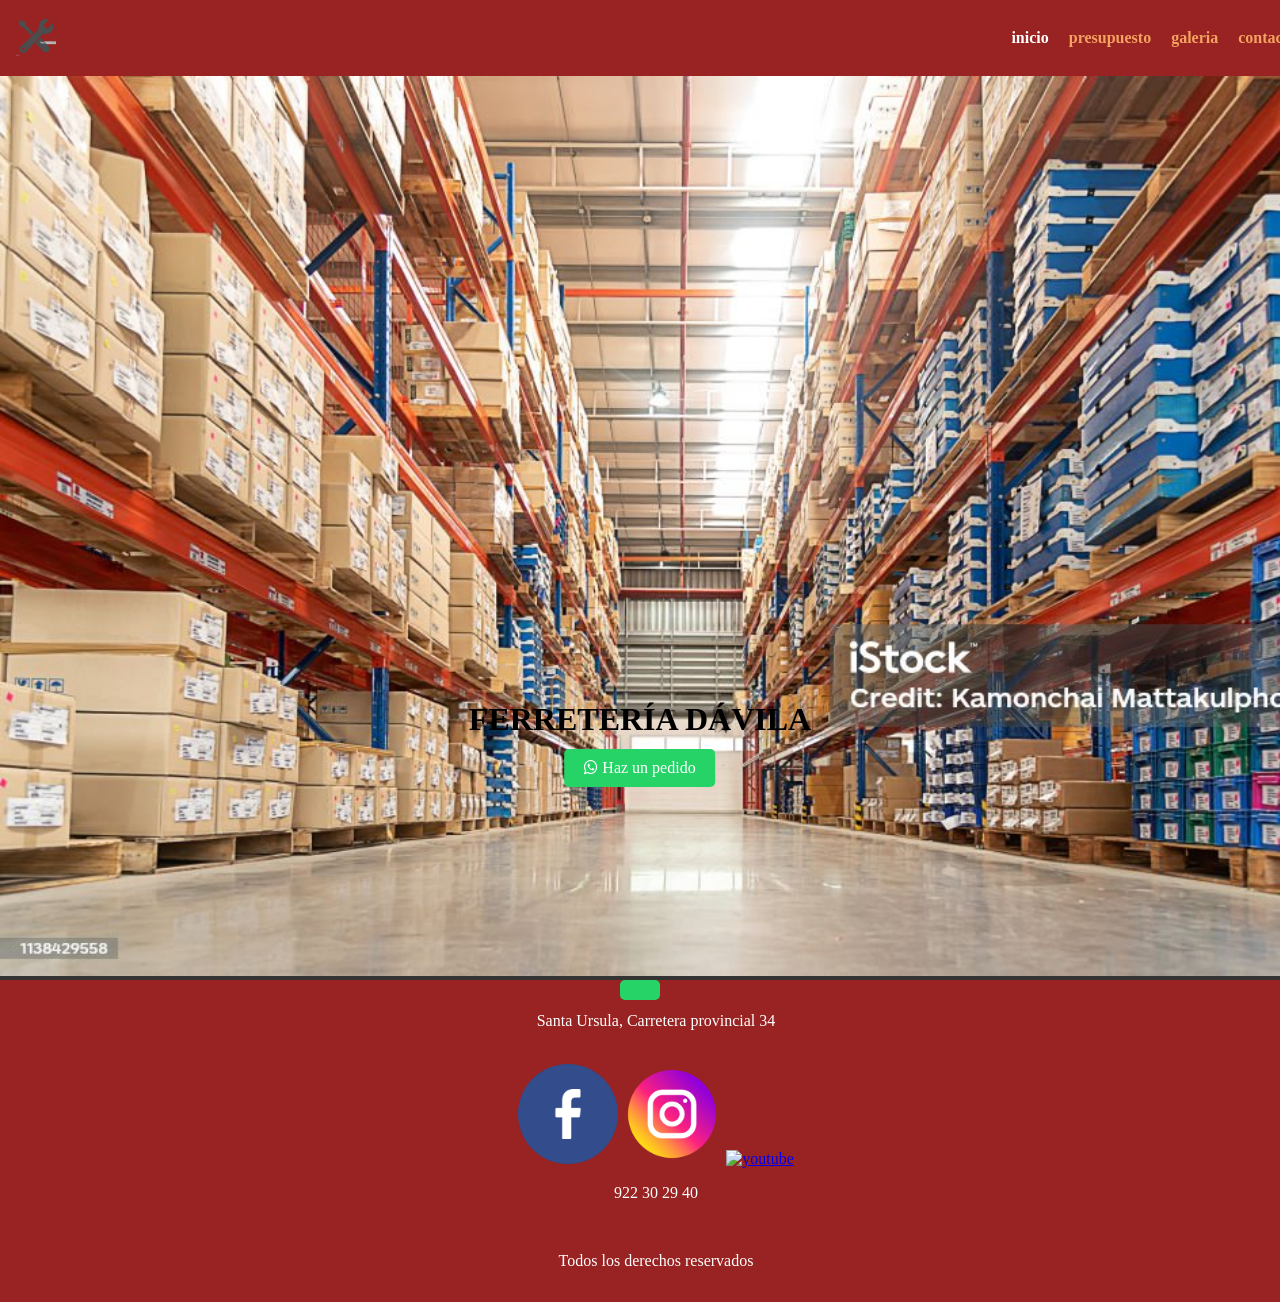
==== index.html @ a127e79d "Add files via upload" ====
<!DOCTYPE html>
<html lang="es">
<head>
    <meta charset="UTF-8">
    <meta name="viewport" content="width=device-width, initial-scale=1.0">
    <link rel="stylesheet" href="./css/styles.css">
    <title>ferretería davila</title>
    <link rel="stylesheet" href="https://maxcdn.bootstrapcdn.com/font-awesome/4.5.0/css/font-awesome.min.css">
</head>
<body>
        <nav>
            <div class="logo">
        <img src="../assets/fotos/sin fondo.png" width="40" height="40" alt="logo">
        </div>
            <ul>
                <li><a href="./index.html" id="active">inicio</a></li>
                <li><a href="./views/presupuesto.html" id="active2">presupuesto</a> </li>
                <li><a href="./views/imagenes.html" id="active2">galeria</a></li>
                <li><a href="./views/contacto.html" id="active2">contacto</a></li>
            </ul>
        </nav>

        <main>
            <div style="position: relative; text-align: center; color: black;">
            <img src="./assets/fotos/fondo.jpg" width="1388" height="900" alt="almacen">
            </div>
            <div style="position: absolute; top: 80%; left: 50%; transform: translate(-50%, -50%);color: black;">
                <h1>FERRETERÍA DÁVILA</h1>
                <a href="https://wa.me/34603296892?text=Hola" target="_blank" style="position:fixed; top: 110%; left: 50%; transform: translate(-50%, -50%); background-color:#25d366; color:#FFF; padding:10px 20px; border-radius:5px; text-align:center; text-decoration:none; font-size:16px;">
                <i class="fa fa-whatsapp"></i> Haz un pedido
            </div>
          </a>
        </main>
        <footer>
            <p>Santa Ursula, Carretera provincial 34</p><br>
            <a href="www.facebook.com"><img src="./assets/fotos/facebook.png" width="100" height="100" alt="facebook"></a>
            <a href="www.instagram.com"><img src="./assets/fotos/instagram.png" width="100" height="100" alt="instagram"></a>
            <a href="www.youtube.com"><img src="./assets/fotos/youtube.png" width="100" height="100" alt="youtube"></a><br>
            <p>922 30 29 40</p><br>
            <p>Todos los derechos reservados</p>
        </footer>
</body>
</html>
---- css/styles.css ----
/* Reset básico para asegurar ocupación total */
body {
    margin: 0;
    padding: 0;
}

/* Estilos del contenedor nav */
nav {
    background-color: #992222; /* Color de fondo */
    display: flex; /* Flexbox para alinear elementos */
    justify-content: right; /* Alinear a la derecha */
    align-items: center; /* Centrado vertical */
    padding: 1rem; /* Espaciado interno */
    color: white;
    position: relative;
    bottom: 0;
    width: 100%;
}
nav a {
  text-decoration: none; /* Quita subrayado */
  color: white;
  font-weight: bold;
}
/* Estilos para la lista de navegación */
nav ul {
    list-style: none; /* Quitar viñetas */
    margin: 0;
    padding: 0;
    display: flex; /* Horizontal */
    gap: 20px; /* Espacio entre elementos */
}
/* Efecto hover */
nav a:hover {
    color: #f46161;
}
/* Ejemplo CSS */
.topnav a#active {
    color: #f4a261;             /* Color de texto */
}
a#active2 {
    color: #f4a261;             /* Color de texto */
}
.logo{
  display: block; 
  margin-right: auto;
}
body {
    background-color: #333;
    color: aliceblue;
}
header {
  background-color: #333;    /* Color de fondo oscuro */
  color: white;              /* Color de texto blanco */
  padding: 20px 40px;        /* Espaciado interno */
  display: flex;             /* Alineación flexible de elementos */
  justify-content:center;    /* Centra los elementos */
  align-items: center;       /* Centra elementos verticalmente */
  font-size:xx-large;        /* tamaño de letra */
  font-family:cursive
}

footer {
  background-color: #992222;
  color: white;
  text-align: center;
  padding: 1rem;
  position: relative;
  bottom: 0;
  width: 100%;
}
body {
    background-color: #333;
    color: aliceblue;
}
.galeria {
    display: grid;
    grid-template-columns: repeat(auto-fit, minmax(250px, 1fr));
    gap: 15px;
}
.galeria img {
    width: 100%;
    height: auto;
    border-radius: 8px;
}
p {
    display: flex; /* Flexbox para alinear elementos */
    justify-content: center; /* Alinear al centro */
    align-items: center; /* Centrado vertical */
}
iframe {
   display: block; 
    margin: 0 auto;
}
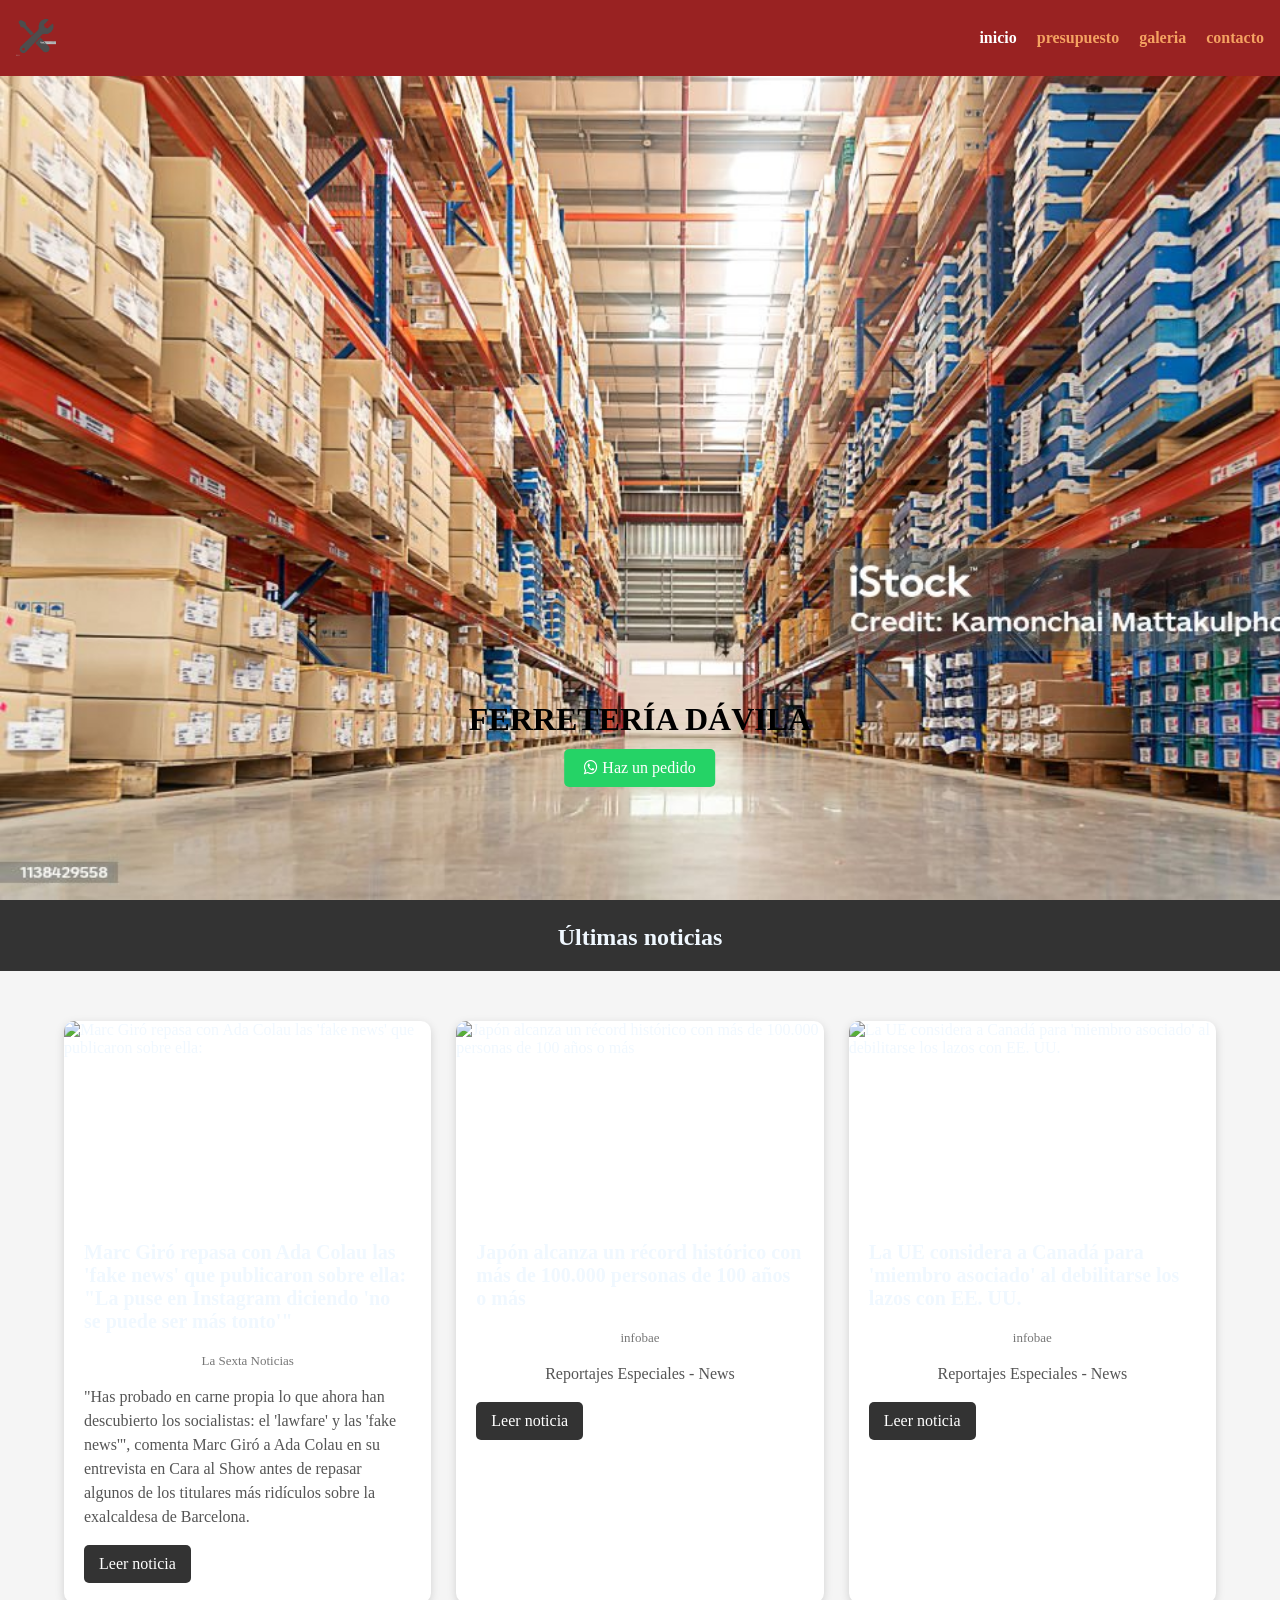
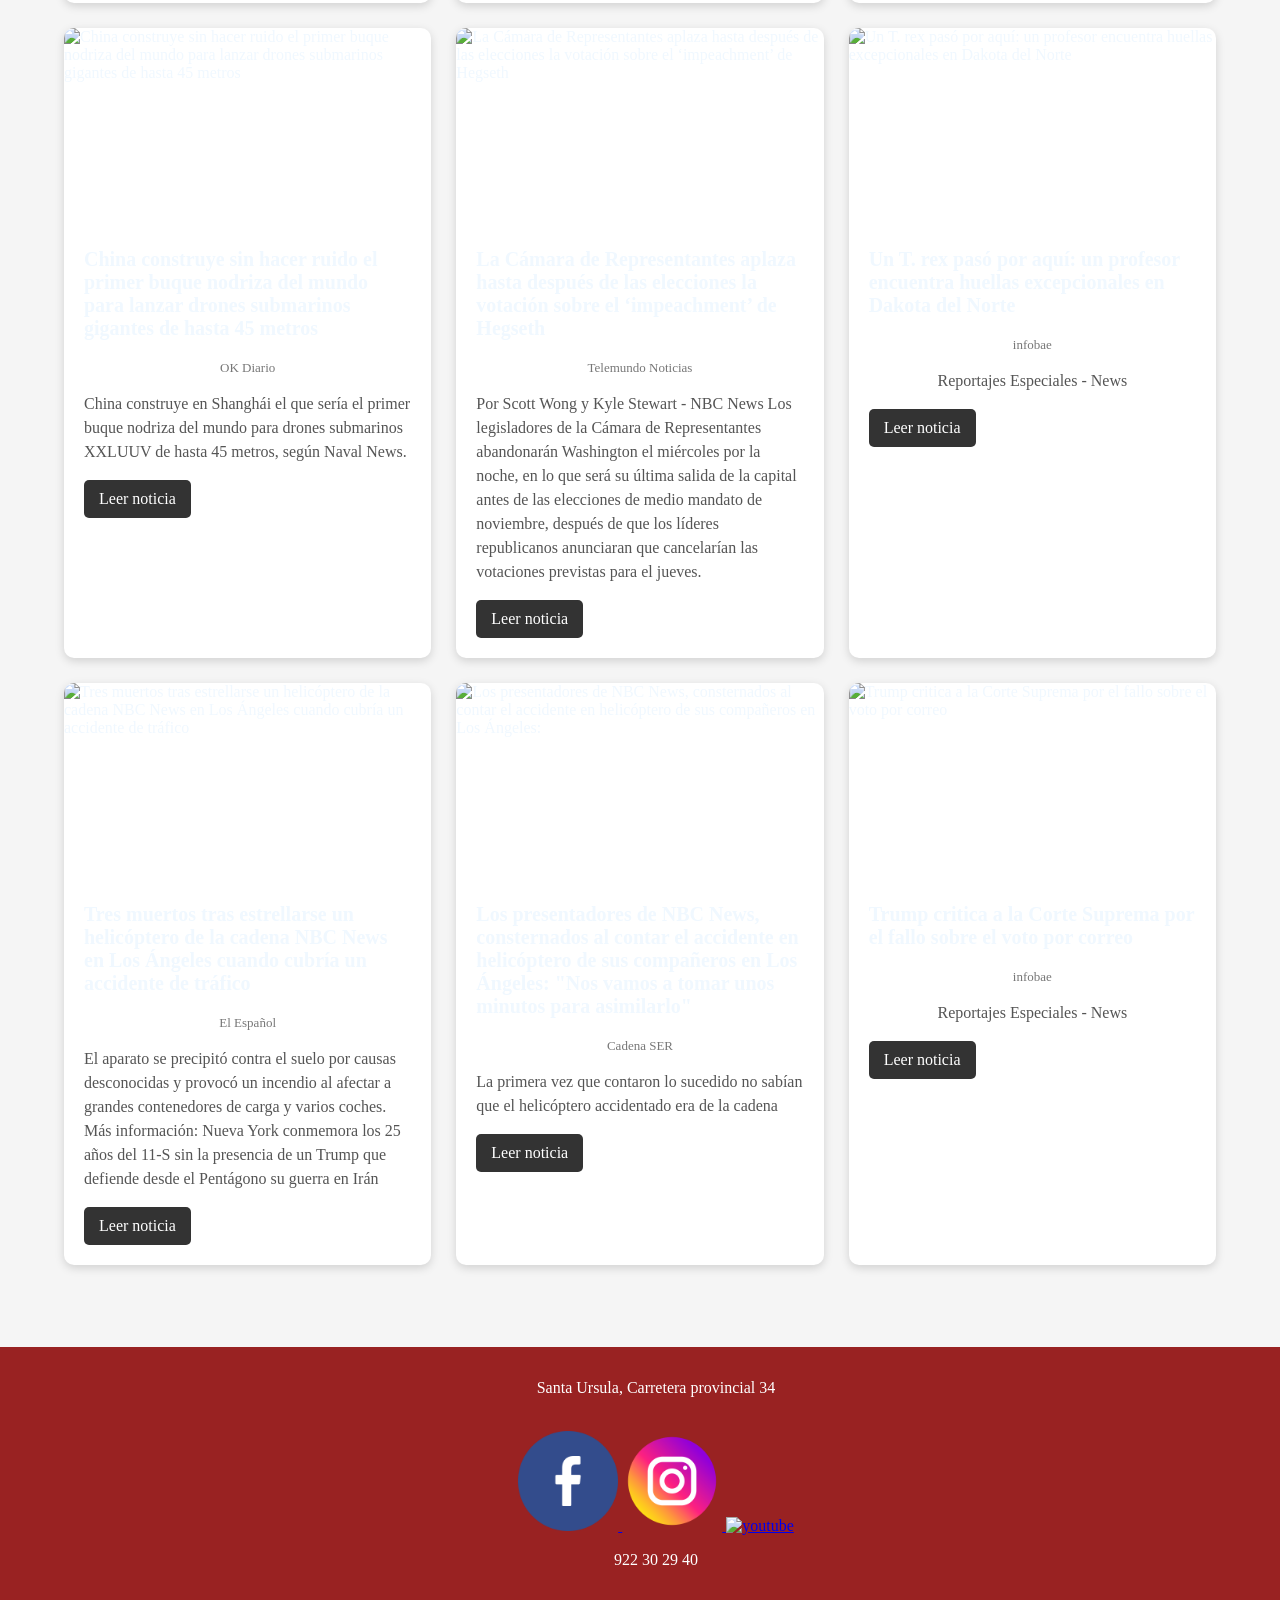
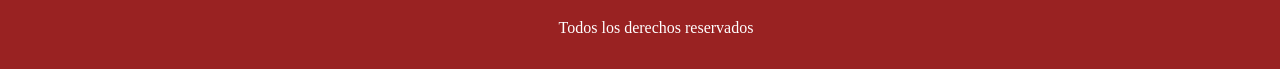
==== commit ae60332a: "proyecto" ====
--- a/index.html
+++ b/index.html
@@ -1,43 +1,300 @@
 <!DOCTYPE html>
-<html lang="es">
-<head>
-    <meta charset="UTF-8">
-    <meta name="viewport" content="width=device-width, initial-scale=1.0">
-    <link rel="stylesheet" href="./css/styles.css">
-    <title>ferretería davila</title>
-    <link rel="stylesheet" href="https://maxcdn.bootstrapcdn.com/font-awesome/4.5.0/css/font-awesome.min.css">
+
+<html lang="es"> <head> <meta charset="UTF-8"> <meta name="viewport" content="width=device-width, initial-scale=1.0">
+
+<link rel="stylesheet" href="./css/styles.css">
+
+<title>Ferretería Dávila</title>
+
+<link rel="stylesheet"
+      href="https://maxcdn.bootstrapcdn.com/font-awesome/4.5.0/css/font-awesome.min.css">
+
+<style>
+    /* SECCIÓN DE NOTICIAS */
+
+    #noticias {
+        padding: 50px 5%;
+        background-color: #f5f5f5;
+    }
+
+    #noticias h2 {
+        text-align: center;
+        font-size: 32px;
+        margin-bottom: 30px;
+    }
+
+    #lista-noticias {
+        display: grid;
+        grid-template-columns: repeat(auto-fit, minmax(280px, 1fr));
+        gap: 25px;
+        max-width: 1200px;
+        margin: auto;
+    }
+
+    .noticia {
+        background-color: white;
+        border-radius: 10px;
+        overflow: hidden;
+        box-shadow: 0 3px 10px rgba(0, 0, 0, 0.15);
+        display: flex;
+        flex-direction: column;
+    }
+
+    .noticia img {
+        width: 100%;
+        height: 200px;
+        object-fit: cover;
+    }
+
+    .noticia-contenido {
+        padding: 20px;
+        flex: 1;
+    }
+
+    .noticia h3 {
+        margin-top: 0;
+        font-size: 20px;
+    }
+
+    .noticia-descripcion {
+        color: #555;
+        line-height: 1.5;
+    }
+
+    .noticia-info {
+        font-size: 13px;
+        color: #777;
+        margin-bottom: 15px;
+    }
+
+    .noticia a {
+        display: inline-block;
+        padding: 10px 15px;
+        background-color: #333;
+        color: white;
+        text-decoration: none;
+        border-radius: 5px;
+    }
+
+    .noticia a:hover {
+        opacity: 0.8;
+    }
+
+    #error-noticias {
+        text-align: center;
+        color: #b00020;
+    }
+</style>
+
 </head>
+
 <body>
-        <nav>
-            <div class="logo">
-        <img src="../assets/fotos/sin fondo.png" width="40" height="40" alt="logo">
+
+<nav>
+    <div class="logo">
+        <img src="../assets/fotos/sin_fondo.png"
+             width="40"
+             height="40"
+             alt="logo">
+    </div>
+
+    <ul>
+        <li>
+            <a href="./index.html" id="active">inicio</a>
+        </li>
+
+        <li>
+            <a href="./views/presupuesto.html" id="active2">
+                presupuesto
+            </a>
+        </li>
+
+        <li>
+            <a href="./views/imagenes.html" id="active3">
+                galeria
+            </a>
+        </li>
+
+        <li>
+            <a href="./views/contacto.html" id="active4">
+                contacto
+            </a>
+        </li>
+    </ul>
+</nav>
+
+
+<main>
+
+    <!-- PORTADA -->
+
+    <div style="position: relative; text-align: center; color: black;">
+
+        <img src="./assets/fotos/fondo.jpg"
+             width="1388"
+             height="900"
+             alt="almacen">
+
+    </div>
+
+
+    <div style="position: absolute;
+                top: 80%;
+                left: 50%;
+                transform: translate(-50%, -50%);
+                color: black;">
+
+        <h1>FERRETERÍA DÁVILA</h1>
+
+        <a href="https://wa.me/34603296892?text=Hola"
+           target="_blank"
+           style="position: fixed;
+                  top: 110%;
+                  left: 50%;
+                  transform: translate(-50%, -50%);
+                  background-color:#25d366;
+                  color:#FFF;
+                  padding:10px 20px;
+                  border-radius:5px;
+                  text-align:center;
+                  text-decoration:none;
+                  font-size:16px;">
+
+            <i class="fa fa-whatsapp"></i>
+            Haz un pedido
+
+        </a>
+
+    </div>
+
+
+    <!-- NOTICIAS -->
+     <div>
+        <h2 class="titulo-noticias">Últimas noticias</h2>
+    </div>
+
+    <section id="noticias">
+
+        <div id="lista-noticias">
+            <p>Cargando noticias...</p>
         </div>
-            <ul>
-                <li><a href="./index.html" id="active">inicio</a></li>
-                <li><a href="./views/presupuesto.html" id="active2">presupuesto</a> </li>
-                <li><a href="./views/imagenes.html" id="active2">galeria</a></li>
-                <li><a href="./views/contacto.html" id="active2">contacto</a></li>
-            </ul>
-        </nav>
-
-        <main>
-            <div style="position: relative; text-align: center; color: black;">
-            <img src="./assets/fotos/fondo.jpg" width="1388" height="900" alt="almacen">
-            </div>
-            <div style="position: absolute; top: 80%; left: 50%; transform: translate(-50%, -50%);color: black;">
-                <h1>FERRETERÍA DÁVILA</h1>
-                <a href="https://wa.me/34603296892?text=Hola" target="_blank" style="position:fixed; top: 110%; left: 50%; transform: translate(-50%, -50%); background-color:#25d366; color:#FFF; padding:10px 20px; border-radius:5px; text-align:center; text-decoration:none; font-size:16px;">
-                <i class="fa fa-whatsapp"></i> Haz un pedido
-            </div>
-          </a>
-        </main>
-        <footer>
-            <p>Santa Ursula, Carretera provincial 34</p><br>
-            <a href="www.facebook.com"><img src="./assets/fotos/facebook.png" width="100" height="100" alt="facebook"></a>
-            <a href="www.instagram.com"><img src="./assets/fotos/instagram.png" width="100" height="100" alt="instagram"></a>
-            <a href="www.youtube.com"><img src="./assets/fotos/youtube.png" width="100" height="100" alt="youtube"></a><br>
-            <p>922 30 29 40</p><br>
-            <p>Todos los derechos reservados</p>
-        </footer>
-</body>
+
+        <p id="error-noticias"></p>
+
+    </section>
+
+</main>
+
+
+<!-- FOOTER -->
+
+<footer>
+
+    <p>Santa Ursula, Carretera provincial 34</p>
+
+    <br>
+
+    <a href="https://www.facebook.com">
+        <img src="./assets/fotos/facebook.png"
+             width="100"
+             height="100"
+             alt="facebook">
+    </a>
+
+    <a href="https://www.instagram.com">
+        <img src="./assets/fotos/instagram.png"
+             width="100"
+             height="100"
+             alt="instagram">
+    </a>
+
+    <a href="https://www.youtube.com">
+        <img src="./assets/fotos/youtube.png"
+             width="100"
+             height="100"
+             alt="youtube">
+    </a>
+
+    <br>
+
+    <p>922 30 29 40</p>
+
+    <br>
+
+    <p>Todos los derechos reservados</p>
+
+</footer>
+
+
+<!-- CARGAR NOTICIAS DESDE JSON -->
+
+<script>
+async function cargarNoticias() {
+
+    const contenedor = document.getElementById("lista-noticias");
+
+    try {
+
+        const respuesta = await fetch("./noticias.json");
+
+        if (!respuesta.ok) {
+            throw new Error(
+                "Error HTTP: " + respuesta.status
+            );
+        }
+
+        const noticias = await respuesta.json();
+
+        console.log("Noticias cargadas:", noticias);
+
+        contenedor.innerHTML = "";
+
+        noticias.forEach(noticia => {
+
+            const articulo = document.createElement("article");
+
+            articulo.className = "noticia";
+
+            articulo.innerHTML = `
+                <img src="${noticia.image}" 
+                     alt="${noticia.title}">
+
+                <div class="noticia-contenido">
+
+                    <h3>${noticia.title}</h3>
+
+                    <p class="noticia-info">
+                        ${noticia.source.name}
+                    </p>
+
+                    <p class="noticia-descripcion">
+                        ${noticia.description}
+                    </p>
+
+                    <a href="${noticia.url}"
+                       target="_blank"
+                       rel="noopener noreferrer">
+                        Leer noticia
+                    </a>
+
+                </div>
+            `;
+
+            contenedor.appendChild(articulo);
+
+        });
+
+    } catch (error) {
+
+        console.error("ERROR:", error);
+
+        contenedor.innerHTML =
+            "<p>No se pudieron cargar las noticias.</p>";
+    }
+}
+
+cargarNoticias();
+</script>
+
+</body> 
 </html>
--- a/css/styles.css
+++ b/css/styles.css
@@ -6,15 +6,20 @@
 
 /* Estilos del contenedor nav */
 nav {
-    background-color: #992222; /* Color de fondo */
-    display: flex; /* Flexbox para alinear elementos */
-    justify-content: right; /* Alinear a la derecha */
-    align-items: center; /* Centrado vertical */
-    padding: 1rem; /* Espaciado interno */
+    background-color: #992222;
+    display: flex;
+    justify-content: right;
+    align-items: center;
+    padding: 1rem;
     color: white;
-    position: relative;
-    bottom: 0;
+
+    position: fixed;
+    top: 0;
+    left: 0;
     width: 100%;
+    max-width: 100%;
+    box-sizing: border-box;
+    z-index: 1000;
 }
 nav a {
   text-decoration: none; /* Quita subrayado */
@@ -38,6 +43,12 @@
     color: #f4a261;             /* Color de texto */
 }
 a#active2 {
+    color: #f4a261;             /* Color de texto */
+}
+a#active3 {
+    color: #f4a261;             /* Color de texto */
+}
+a#active4 {
     color: #f4a261;             /* Color de texto */
 }
 .logo{
@@ -79,9 +90,12 @@
 }
 .galeria img {
     width: 100%;
-    height: auto;
-    border-radius: 8px;
+    height: 350px;
+    object-fit: cover;
+    display: block;
+    cursor: pointer;
 }
+
 p {
     display: flex; /* Flexbox para alinear elementos */
     justify-content: center; /* Alinear al centro */
@@ -90,4 +104,7 @@
 iframe {
    display: block; 
     margin: 0 auto;
+}
+.titulo-noticias {
+    text-align: center;
 }
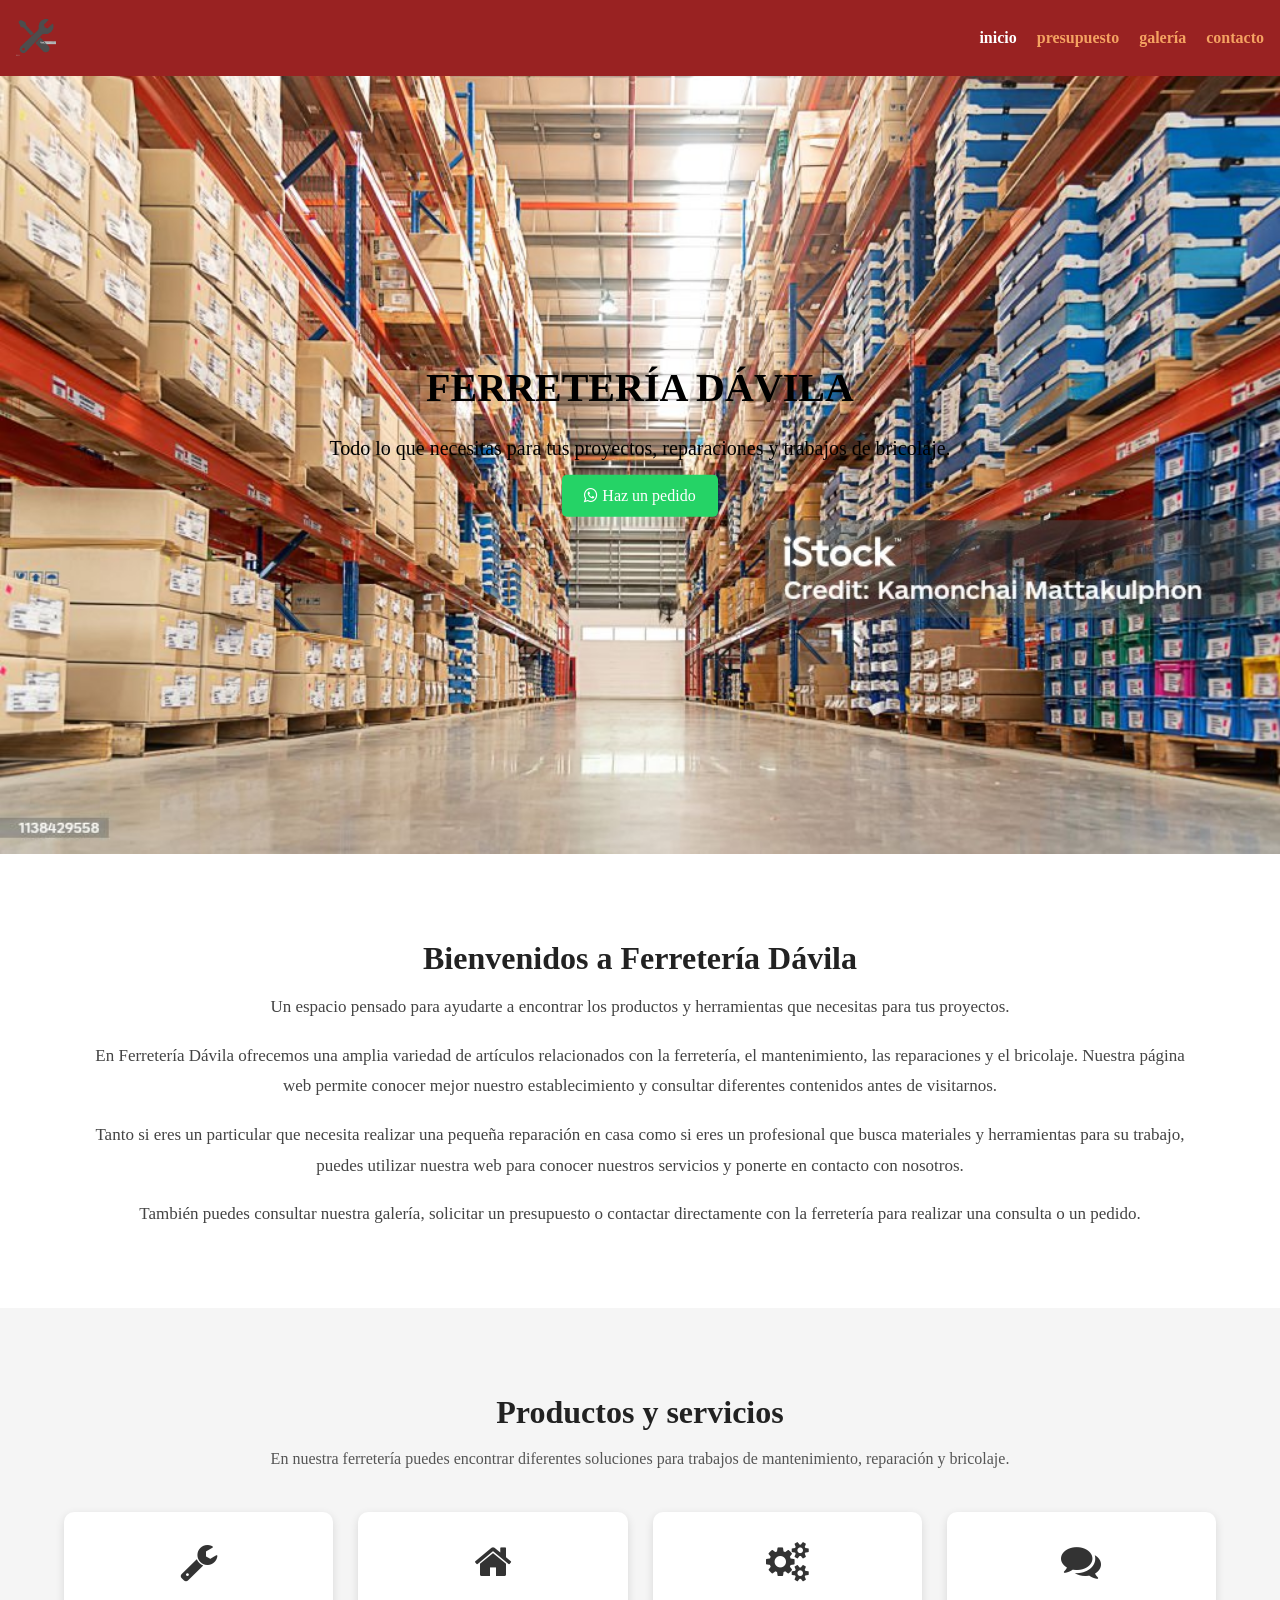
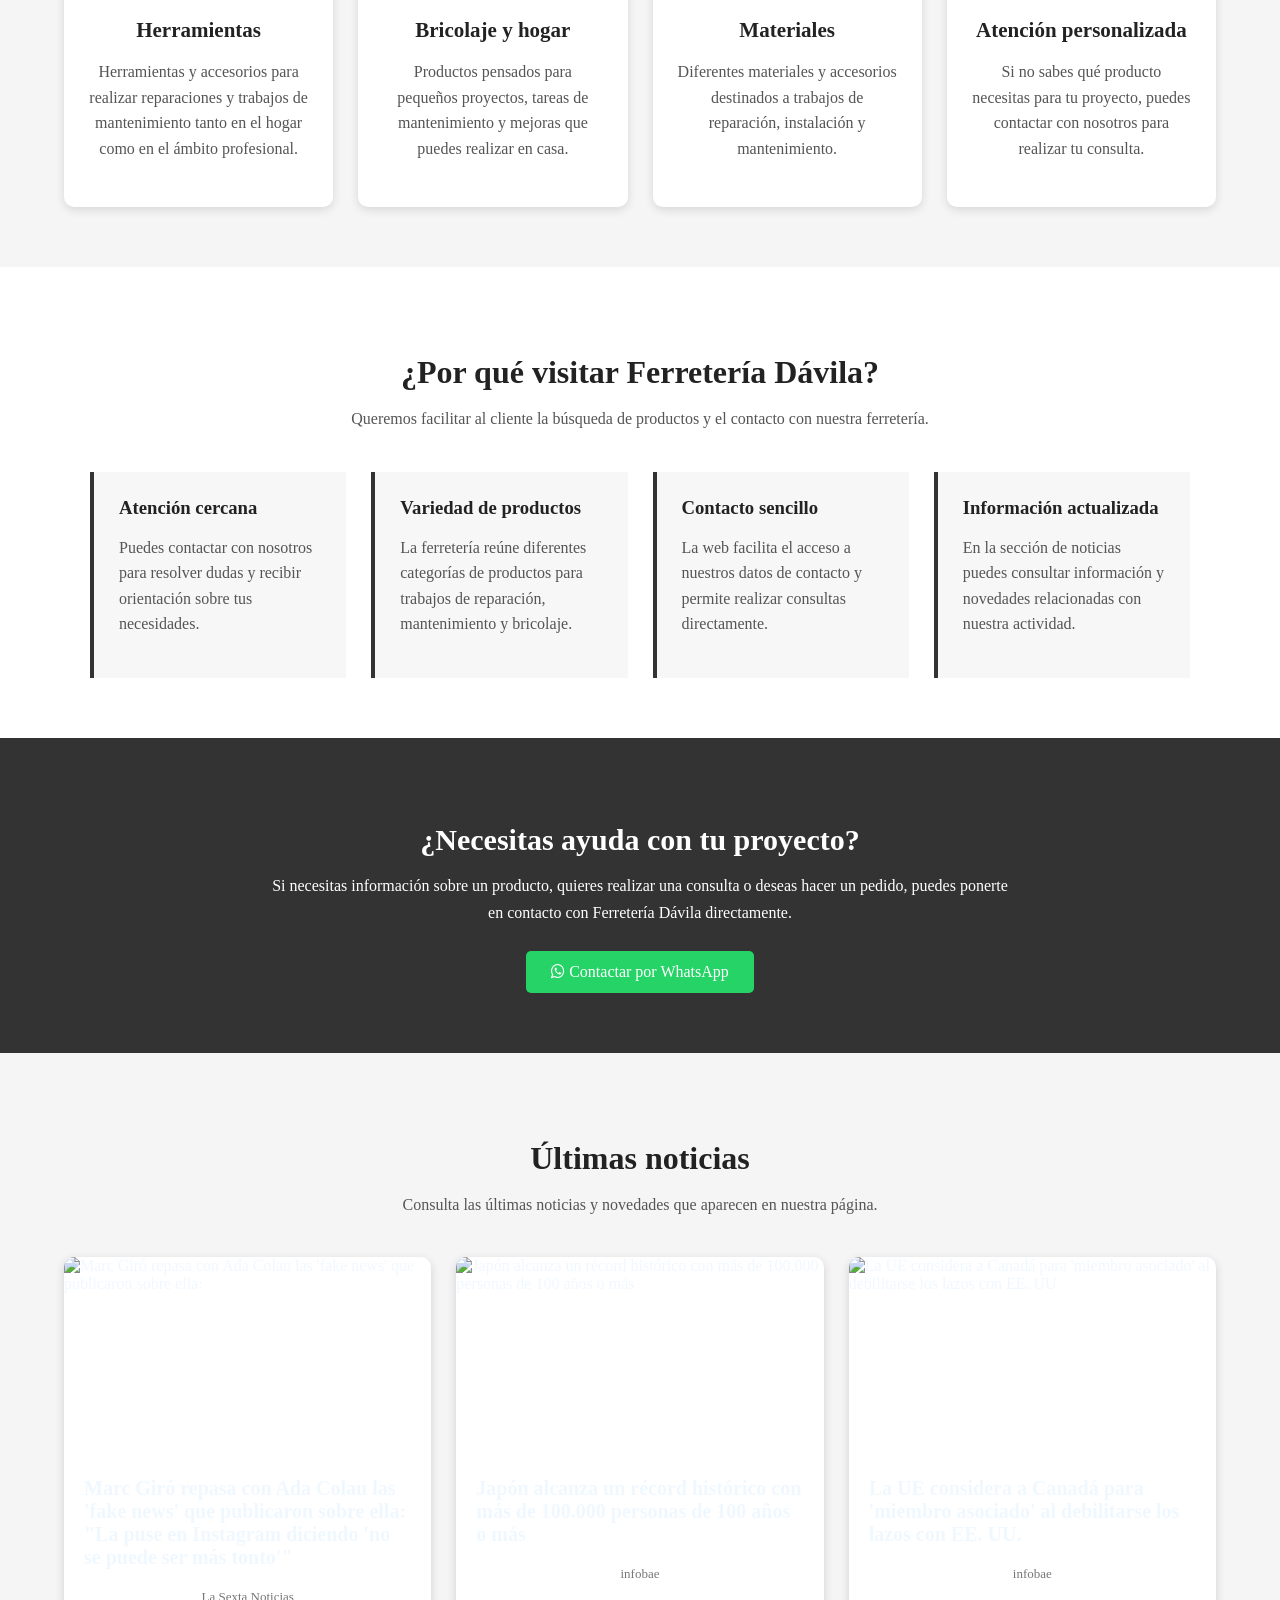
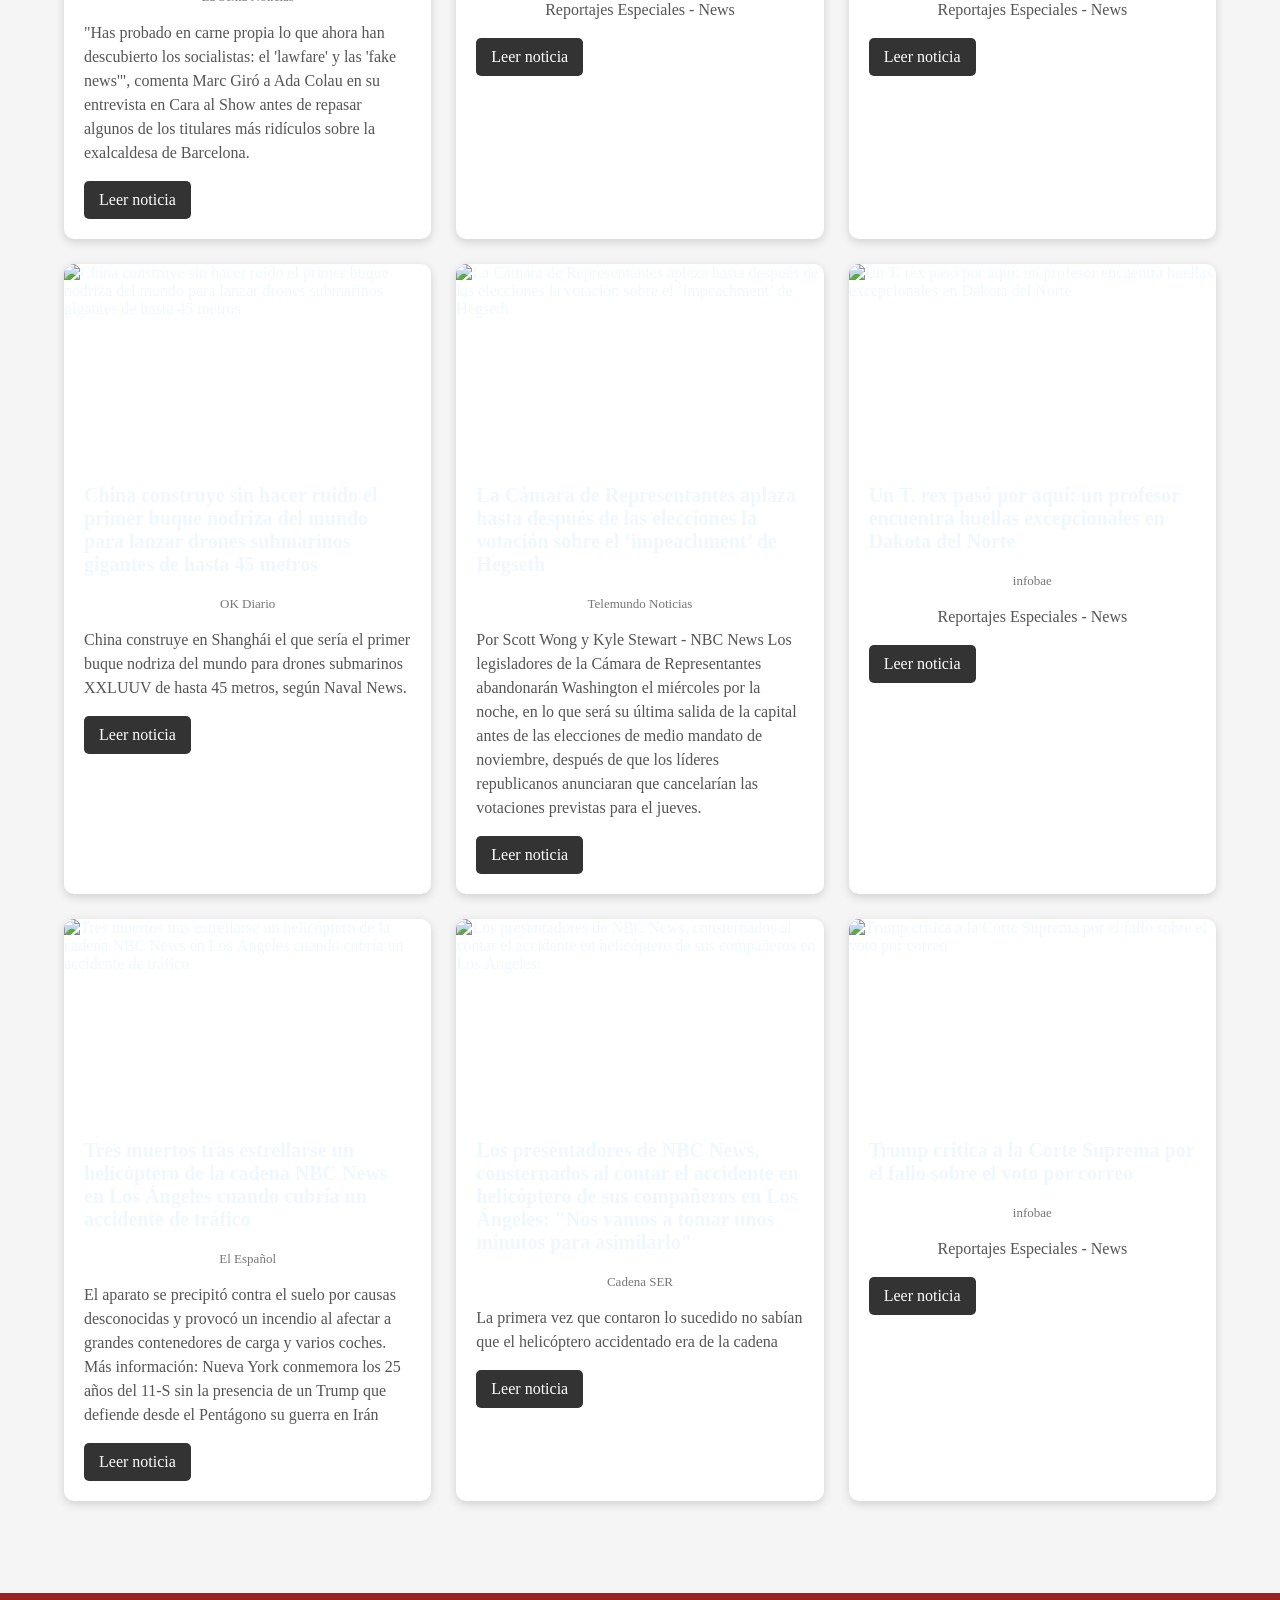
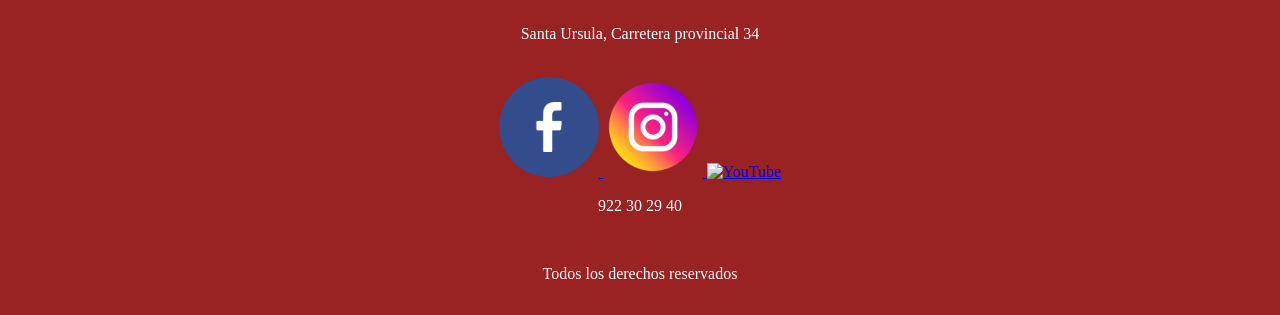
==== commit 5cffaf4c: "Add files via upload" ====
--- a/index.html
+++ b/index.html
@@ -1,300 +1,273 @@
 <!DOCTYPE html>
-
-<html lang="es"> <head> <meta charset="UTF-8"> <meta name="viewport" content="width=device-width, initial-scale=1.0">
-
-<link rel="stylesheet" href="./css/styles.css">
-
-<title>Ferretería Dávila</title>
-
-<link rel="stylesheet"
-      href="https://maxcdn.bootstrapcdn.com/font-awesome/4.5.0/css/font-awesome.min.css">
-
-<style>
-    /* SECCIÓN DE NOTICIAS */
-
-    #noticias {
-        padding: 50px 5%;
-        background-color: #f5f5f5;
-    }
-
-    #noticias h2 {
-        text-align: center;
-        font-size: 32px;
-        margin-bottom: 30px;
-    }
-
-    #lista-noticias {
-        display: grid;
-        grid-template-columns: repeat(auto-fit, minmax(280px, 1fr));
-        gap: 25px;
-        max-width: 1200px;
-        margin: auto;
-    }
-
-    .noticia {
-        background-color: white;
-        border-radius: 10px;
-        overflow: hidden;
-        box-shadow: 0 3px 10px rgba(0, 0, 0, 0.15);
-        display: flex;
-        flex-direction: column;
-    }
-
-    .noticia img {
-        width: 100%;
-        height: 200px;
-        object-fit: cover;
-    }
-
-    .noticia-contenido {
-        padding: 20px;
-        flex: 1;
-    }
-
-    .noticia h3 {
-        margin-top: 0;
-        font-size: 20px;
-    }
-
-    .noticia-descripcion {
-        color: #555;
-        line-height: 1.5;
-    }
-
-    .noticia-info {
-        font-size: 13px;
-        color: #777;
-        margin-bottom: 15px;
-    }
-
-    .noticia a {
-        display: inline-block;
-        padding: 10px 15px;
-        background-color: #333;
-        color: white;
-        text-decoration: none;
-        border-radius: 5px;
-    }
-
-    .noticia a:hover {
-        opacity: 0.8;
-    }
-
-    #error-noticias {
-        text-align: center;
-        color: #b00020;
-    }
-</style>
-
+<html lang="es">
+
+<head>
+    <meta charset="UTF-8">
+    <meta name="viewport" content="width=device-width, initial-scale=1.0">
+
+    <link rel="stylesheet" href="./css/styles.css">
+
+    <title>Ferretería Dávila</title>
+
+    <link rel="stylesheet"
+          href="https://maxcdn.bootstrapcdn.com/font-awesome/4.5.0/css/font-awesome.min.css">
+    <script src="./js/noticias.js" defer></script>
 </head>
 
 <body>
 
-<nav>
-    <div class="logo">
-        <img src="../assets/fotos/sin_fondo.png"
-             width="40"
-             height="40"
-             alt="logo">
-    </div>
-
-    <ul>
-        <li>
-            <a href="./index.html" id="active">inicio</a>
-        </li>
-
-        <li>
-            <a href="./views/presupuesto.html" id="active2">
-                presupuesto
+    <nav>
+        <div class="logo">
+            <img src="./assets/fotos/sin_fondo.png"
+                 width="40"
+                 height="40"
+                 alt="Logo de Ferretería Dávila">
+        </div>
+
+        <ul>
+            <li><a href="./index.html" id="active">inicio</a></li>
+            <li><a href="./views/presupuesto.html" id="active2">presupuesto</a></li>
+            <li><a href="./views/imagenes.html" id="active3">galería</a></li>
+            <li><a href="./views/contacto.html" id="active4">contacto</a></li>
+        </ul>
+    </nav>
+
+    <main>
+
+        <div class="portada">
+            <img src="./assets/fotos/fondo.jpg"
+                 alt="Interior de Ferretería Dávila">
+
+            <div class="portada-contenido">
+                <h1>FERRETERÍA DÁVILA</h1>
+
+                <p>
+                    Todo lo que necesitas para tus proyectos,
+                    reparaciones y trabajos de bricolaje.
+                </p>
+
+                <a href="https://wa.me/34603296892?text=Hola"
+                   target="_blank"
+                   class="boton-whatsapp">
+                    <i class="fa fa-whatsapp"></i>
+                    Haz un pedido
+                </a>
+            </div>
+        </div>
+
+        <section id="presentacion">
+            <div class="presentacion-contenido">
+                <h2 class="seccion-titulo">
+                    Bienvenidos a Ferretería Dávila
+                </h2>
+
+                <p class="seccion-subtitulo">
+                    Un espacio pensado para ayudarte a encontrar los
+                    productos y herramientas que necesitas para tus
+                    proyectos.
+                </p>
+
+                <p>
+                    En Ferretería Dávila ofrecemos una amplia variedad
+                    de artículos relacionados con la ferretería,
+                    el mantenimiento, las reparaciones y el bricolaje.
+                    Nuestra página web permite conocer mejor nuestro
+                    establecimiento y consultar diferentes contenidos
+                    antes de visitarnos.
+                </p>
+
+                <p>
+                    Tanto si eres un particular que necesita realizar
+                    una pequeña reparación en casa como si eres un
+                    profesional que busca materiales y herramientas
+                    para su trabajo, puedes utilizar nuestra web para
+                    conocer nuestros servicios y ponerte en contacto
+                    con nosotros.
+                </p>
+
+                <p>
+                    También puedes consultar nuestra galería,
+                    solicitar un presupuesto o contactar directamente
+                    con la ferretería para realizar una consulta
+                    o un pedido.
+                </p>
+            </div>
+        </section>
+
+        <section id="servicios">
+            <h2 class="seccion-titulo">Productos y servicios</h2>
+
+            <p class="seccion-subtitulo">
+                En nuestra ferretería puedes encontrar diferentes
+                soluciones para trabajos de mantenimiento,
+                reparación y bricolaje.
+            </p>
+
+            <div class="servicios-grid">
+
+                <article class="servicio">
+                    <i class="fa fa-wrench"></i>
+                    <h3>Herramientas</h3>
+                    <p>
+                        Herramientas y accesorios para realizar
+                        reparaciones y trabajos de mantenimiento
+                        tanto en el hogar como en el ámbito profesional.
+                    </p>
+                </article>
+
+                <article class="servicio">
+                    <i class="fa fa-home"></i>
+                    <h3>Bricolaje y hogar</h3>
+                    <p>
+                        Productos pensados para pequeños proyectos,
+                        tareas de mantenimiento y mejoras que puedes
+                        realizar en casa.
+                    </p>
+                </article>
+
+                <article class="servicio">
+                    <i class="fa fa-cogs"></i>
+                    <h3>Materiales</h3>
+                    <p>
+                        Diferentes materiales y accesorios destinados
+                        a trabajos de reparación, instalación y
+                        mantenimiento.
+                    </p>
+                </article>
+
+                <article class="servicio">
+                    <i class="fa fa-comments"></i>
+                    <h3>Atención personalizada</h3>
+                    <p>
+                        Si no sabes qué producto necesitas para tu
+                        proyecto, puedes contactar con nosotros para
+                        realizar tu consulta.
+                    </p>
+                </article>
+
+            </div>
+        </section>
+
+        <section id="ventajas">
+            <h2 class="seccion-titulo">
+                ¿Por qué visitar Ferretería Dávila?
+            </h2>
+
+            <p class="seccion-subtitulo">
+                Queremos facilitar al cliente la búsqueda de productos
+                y el contacto con nuestra ferretería.
+            </p>
+
+            <div class="ventajas-grid">
+
+                <article class="ventaja">
+                    <h3>Atención cercana</h3>
+                    <p>
+                        Puedes contactar con nosotros para resolver
+                        dudas y recibir orientación sobre tus
+                        necesidades.
+                    </p>
+                </article>
+
+                <article class="ventaja">
+                    <h3>Variedad de productos</h3>
+                    <p>
+                        La ferretería reúne diferentes categorías de
+                        productos para trabajos de reparación,
+                        mantenimiento y bricolaje.
+                    </p>
+                </article>
+
+                <article class="ventaja">
+                    <h3>Contacto sencillo</h3>
+                    <p>
+                        La web facilita el acceso a nuestros datos
+                        de contacto y permite realizar consultas
+                        directamente.
+                    </p>
+                </article>
+
+                <article class="ventaja">
+                    <h3>Información actualizada</h3>
+                    <p>
+                        En la sección de noticias puedes consultar
+                        información y novedades relacionadas con
+                        nuestra actividad.
+                    </p>
+                </article>
+
+            </div>
+        </section>
+
+        <section id="contacto-inicio">
+            <h2>¿Necesitas ayuda con tu proyecto?</h2>
+
+            <p>
+                Si necesitas información sobre un producto,
+                quieres realizar una consulta o deseas hacer un
+                pedido, puedes ponerte en contacto con Ferretería
+                Dávila directamente.
+            </p>
+
+            <a class="boton-contacto"
+               href="https://wa.me/34603296892?text=Hola"
+               target="_blank">
+                <i class="fa fa-whatsapp"></i>
+                Contactar por WhatsApp
             </a>
-        </li>
-
-        <li>
-            <a href="./views/imagenes.html" id="active3">
-                galeria
-            </a>
-        </li>
-
-        <li>
-            <a href="./views/contacto.html" id="active4">
-                contacto
-            </a>
-        </li>
-    </ul>
-</nav>
-
-
-<main>
-
-    <!-- PORTADA -->
-
-    <div style="position: relative; text-align: center; color: black;">
-
-        <img src="./assets/fotos/fondo.jpg"
-             width="1388"
-             height="900"
-             alt="almacen">
-
-    </div>
-
-
-    <div style="position: absolute;
-                top: 80%;
-                left: 50%;
-                transform: translate(-50%, -50%);
-                color: black;">
-
-        <h1>FERRETERÍA DÁVILA</h1>
-
-        <a href="https://wa.me/34603296892?text=Hola"
-           target="_blank"
-           style="position: fixed;
-                  top: 110%;
-                  left: 50%;
-                  transform: translate(-50%, -50%);
-                  background-color:#25d366;
-                  color:#FFF;
-                  padding:10px 20px;
-                  border-radius:5px;
-                  text-align:center;
-                  text-decoration:none;
-                  font-size:16px;">
-
-            <i class="fa fa-whatsapp"></i>
-            Haz un pedido
-
+        </section>
+
+        <section id="noticias">
+            <h2 class="seccion-titulo">Últimas noticias</h2>
+
+            <p class="seccion-subtitulo">
+                Consulta las últimas noticias y novedades que
+                aparecen en nuestra página.
+            </p>
+
+            <div id="lista-noticias">
+                <p>Cargando noticias...</p>
+            </div>
+
+            <p id="error-noticias"></p>
+        </section>
+
+    </main>
+
+    <footer>
+        <p>Santa Ursula, Carretera provincial 34</p>
+
+        <br>
+
+        <a href="https://www.facebook.com">
+            <img src="./assets/fotos/facebook.png"
+                 width="100"
+                 height="100"
+                 alt="Facebook">
         </a>
 
-    </div>
-
-
-    <!-- NOTICIAS -->
-     <div>
-        <h2 class="titulo-noticias">Últimas noticias</h2>
-    </div>
-
-    <section id="noticias">
-
-        <div id="lista-noticias">
-            <p>Cargando noticias...</p>
-        </div>
-
-        <p id="error-noticias"></p>
-
-    </section>
-
-</main>
-
-
-<!-- FOOTER -->
-
-<footer>
-
-    <p>Santa Ursula, Carretera provincial 34</p>
-
-    <br>
-
-    <a href="https://www.facebook.com">
-        <img src="./assets/fotos/facebook.png"
-             width="100"
-             height="100"
-             alt="facebook">
-    </a>
-
-    <a href="https://www.instagram.com">
-        <img src="./assets/fotos/instagram.png"
-             width="100"
-             height="100"
-             alt="instagram">
-    </a>
-
-    <a href="https://www.youtube.com">
-        <img src="./assets/fotos/youtube.png"
-             width="100"
-             height="100"
-             alt="youtube">
-    </a>
-
-    <br>
-
-    <p>922 30 29 40</p>
-
-    <br>
-
-    <p>Todos los derechos reservados</p>
-
-</footer>
-
-
-<!-- CARGAR NOTICIAS DESDE JSON -->
-
-<script>
-async function cargarNoticias() {
-
-    const contenedor = document.getElementById("lista-noticias");
-
-    try {
-
-        const respuesta = await fetch("./noticias.json");
-
-        if (!respuesta.ok) {
-            throw new Error(
-                "Error HTTP: " + respuesta.status
-            );
-        }
-
-        const noticias = await respuesta.json();
-
-        console.log("Noticias cargadas:", noticias);
-
-        contenedor.innerHTML = "";
-
-        noticias.forEach(noticia => {
-
-            const articulo = document.createElement("article");
-
-            articulo.className = "noticia";
-
-            articulo.innerHTML = `
-                <img src="${noticia.image}" 
-                     alt="${noticia.title}">
-
-                <div class="noticia-contenido">
-
-                    <h3>${noticia.title}</h3>
-
-                    <p class="noticia-info">
-                        ${noticia.source.name}
-                    </p>
-
-                    <p class="noticia-descripcion">
-                        ${noticia.description}
-                    </p>
-
-                    <a href="${noticia.url}"
-                       target="_blank"
-                       rel="noopener noreferrer">
-                        Leer noticia
-                    </a>
-
-                </div>
-            `;
-
-            contenedor.appendChild(articulo);
-
-        });
-
-    } catch (error) {
-
-        console.error("ERROR:", error);
-
-        contenedor.innerHTML =
-            "<p>No se pudieron cargar las noticias.</p>";
-    }
-}
-
-cargarNoticias();
-</script>
-
-</body> 
-</html>+        <a href="https://www.instagram.com">
+            <img src="./assets/fotos/instagram.png"
+                 width="100"
+                 height="100"
+                 alt="Instagram">
+        </a>
+
+        <a href="https://www.youtube.com">
+            <img src="./assets/fotos/youtube.png"
+                 width="100"
+                 height="100"
+                 alt="YouTube">
+        </a>
+
+        <br>
+
+        <p>922 30 29 40</p>
+
+        <br>
+
+        <p>Todos los derechos reservados</p>
+    </footer>
+
+</body>
+</html>
--- a/css/styles.css
+++ b/css/styles.css
@@ -1,10 +1,31 @@
-/* Reset básico para asegurar ocupación total */
+/* =========================================
+   RESET Y ESTILOS GENERALES
+========================================= */
+
+html,
 body {
     margin: 0;
     padding: 0;
-}
-
-/* Estilos del contenedor nav */
+    min-height: 100%;
+}
+
+body {
+    min-height: 100vh;
+    display: flex;
+    flex-direction: column;
+    background-color: #333;
+    color: aliceblue;
+}
+
+main {
+    flex: 1;
+}
+
+
+/* =========================================
+   NAVEGACIÓN
+========================================= */
+
 nav {
     background-color: #992222;
     display: flex;
@@ -12,7 +33,6 @@
     align-items: center;
     padding: 1rem;
     color: white;
-
     position: fixed;
     top: 0;
     left: 0;
@@ -21,73 +41,82 @@
     box-sizing: border-box;
     z-index: 1000;
 }
+
 nav a {
-  text-decoration: none; /* Quita subrayado */
-  color: white;
-  font-weight: bold;
-}
-/* Estilos para la lista de navegación */
+    text-decoration: none;
+    color: white;
+    font-weight: bold;
+}
+
 nav ul {
-    list-style: none; /* Quitar viñetas */
+    list-style: none;
     margin: 0;
     padding: 0;
-    display: flex; /* Horizontal */
-    gap: 20px; /* Espacio entre elementos */
-}
-/* Efecto hover */
+    display: flex;
+    gap: 20px;
+}
+
 nav a:hover {
     color: #f46161;
 }
-/* Ejemplo CSS */
+
 .topnav a#active {
-    color: #f4a261;             /* Color de texto */
-}
+    color: #f4a261;
+}
+
 a#active2 {
-    color: #f4a261;             /* Color de texto */
-}
+    color: #f4a261;
+}
+
 a#active3 {
-    color: #f4a261;             /* Color de texto */
-}
+    color: #f4a261;
+}
+
 a#active4 {
-    color: #f4a261;             /* Color de texto */
-}
-.logo{
-  display: block; 
-  margin-right: auto;
-}
-body {
+    color: #f4a261;
+}
+
+.logo {
+    display: block;
+    margin-right: auto;
+}
+
+
+/* =========================================
+   HEADER Y FOOTER
+========================================= */
+
+header {
     background-color: #333;
-    color: aliceblue;
-}
-header {
-  background-color: #333;    /* Color de fondo oscuro */
-  color: white;              /* Color de texto blanco */
-  padding: 20px 40px;        /* Espaciado interno */
-  display: flex;             /* Alineación flexible de elementos */
-  justify-content:center;    /* Centra los elementos */
-  align-items: center;       /* Centra elementos verticalmente */
-  font-size:xx-large;        /* tamaño de letra */
-  font-family:cursive
+    color: white;
+    padding: 20px 40px;
+    display: flex;
+    justify-content: center;
+    align-items: center;
+    font-size: xx-large;
+    font-family: cursive;
 }
 
 footer {
-  background-color: #992222;
-  color: white;
-  text-align: center;
-  padding: 1rem;
-  position: relative;
-  bottom: 0;
-  width: 100%;
-}
-body {
-    background-color: #333;
-    color: aliceblue;
-}
+    background-color: #992222;
+    color: white;
+    text-align: center;
+    padding: 1rem;
+    width: 100%;
+    box-sizing: border-box;
+}
+
+
+/* =========================================
+   GALERÍA
+========================================= */
+
 .galeria {
     display: grid;
     grid-template-columns: repeat(auto-fit, minmax(250px, 1fr));
     gap: 15px;
 }
+
 .galeria img {
     width: 100%;
     height: 350px;
@@ -96,15 +125,527 @@
     cursor: pointer;
 }
 
+
+/* =========================================
+   ELEMENTOS GENERALES
+========================================= */
+
 p {
-    display: flex; /* Flexbox para alinear elementos */
-    justify-content: center; /* Alinear al centro */
-    align-items: center; /* Centrado vertical */
-}
+    display: flex;
+    justify-content: center;
+    align-items: center;
+}
+
 iframe {
-   display: block; 
+    display: block;
     margin: 0 auto;
 }
+
 .titulo-noticias {
     text-align: center;
-}+}
+
+
+/* =========================================
+   PÁGINA PRINCIPAL - PORTADA
+========================================= */
+
+.portada {
+    position: relative;
+    text-align: center;
+    color: black;
+}
+
+.portada img {
+    width: 100%;
+    height: auto;
+    display: block;
+}
+
+.portada-contenido {
+    position: absolute;
+    top: 50%;
+    left: 50%;
+    transform: translate(-50%, -50%);
+    width: 90%;
+}
+
+.portada-contenido h1 {
+    font-size: 40px;
+}
+
+.portada-contenido p {
+    font-size: 20px;
+    margin: 15px 0;
+}
+
+
+/* =========================================
+   BOTONES WHATSAPP
+========================================= */
+
+.boton-whatsapp {
+    display: inline-block;
+    background-color: #25d366;
+    color: #ffffff;
+    padding: 12px 22px;
+    border-radius: 5px;
+    text-align: center;
+    text-decoration: none;
+    font-size: 16px;
+}
+
+.boton-whatsapp:hover {
+    opacity: 0.85;
+}
+
+.boton-contacto {
+    display: inline-block;
+    padding: 12px 25px;
+    background-color: #25d366;
+    color: white;
+    text-decoration: none;
+    border-radius: 5px;
+    font-size: 16px;
+}
+
+.boton-contacto:hover {
+    opacity: 0.85;
+}
+
+
+/* =========================================
+   SECCIONES DE LA PÁGINA PRINCIPAL
+========================================= */
+
+section {
+    padding: 60px 5%;
+}
+
+.seccion-titulo {
+    text-align: center;
+    font-size: 32px;
+    margin-bottom: 15px;
+    color: #222;
+}
+
+.seccion-subtitulo {
+    text-align: center;
+    max-width: 800px;
+    margin: 0 auto 40px auto;
+    color: #555;
+    line-height: 1.6;
+}
+
+
+/* =========================================
+   PRESENTACIÓN
+========================================= */
+
+#presentacion {
+    background-color: #ffffff;
+}
+
+.presentacion-contenido {
+    max-width: 1100px;
+    margin: auto;
+    text-align: center;
+}
+
+.presentacion-contenido p {
+    font-size: 17px;
+    line-height: 1.8;
+    color: #444;
+    margin-bottom: 18px;
+}
+
+
+/* =========================================
+   PRODUCTOS Y SERVICIOS
+========================================= */
+
+#servicios {
+    background-color: #f5f5f5;
+}
+
+.servicios-grid {
+    max-width: 1200px;
+    margin: auto;
+    display: grid;
+    grid-template-columns: repeat(auto-fit, minmax(240px, 1fr));
+    gap: 25px;
+}
+
+.servicio {
+    background-color: white;
+    padding: 30px 25px;
+    border-radius: 10px;
+    text-align: center;
+    box-shadow: 0 3px 10px rgba(0, 0, 0, 0.12);
+    transition: transform 0.2s;
+}
+
+.servicio:hover {
+    transform: translateY(-5px);
+}
+
+.servicio i {
+    font-size: 40px;
+    margin-bottom: 15px;
+    color: #333;
+}
+
+.servicio h3 {
+    margin-bottom: 12px;
+    font-size: 21px;
+    color: #222;
+}
+
+.servicio p {
+    color: #555;
+    line-height: 1.6;
+}
+
+
+/* =========================================
+   VENTAJAS
+========================================= */
+
+#ventajas {
+    background-color: #ffffff;
+}
+
+.ventajas-grid {
+    max-width: 1100px;
+    margin: auto;
+    display: grid;
+    grid-template-columns: repeat(auto-fit, minmax(230px, 1fr));
+    gap: 25px;
+}
+
+.ventaja {
+    padding: 25px;
+    border-left: 4px solid #333;
+    background-color: #f7f7f7;
+}
+
+.ventaja h3 {
+    margin-top: 0;
+    margin-bottom: 10px;
+    color: #222;
+}
+
+.ventaja p {
+    color: #555;
+    line-height: 1.6;
+}
+
+
+/* =========================================
+   LLAMADA A LA ACCIÓN
+========================================= */
+
+#contacto-inicio {
+    background-color: #333;
+    color: white;
+    text-align: center;
+}
+
+#contacto-inicio h2 {
+    font-size: 30px;
+    margin-bottom: 15px;
+}
+
+#contacto-inicio p {
+    max-width: 750px;
+    margin: 0 auto 25px auto;
+    line-height: 1.7;
+}
+
+
+/* =========================================
+   NOTICIAS
+========================================= */
+
+#noticias {
+    padding: 60px 5%;
+    background-color: #f5f5f5;
+}
+
+#lista-noticias {
+    display: grid;
+    grid-template-columns: repeat(auto-fit, minmax(280px, 1fr));
+    gap: 25px;
+    max-width: 1200px;
+    margin: auto;
+}
+
+.noticia {
+    background-color: white;
+    border-radius: 10px;
+    overflow: hidden;
+    box-shadow: 0 3px 10px rgba(0, 0, 0, 0.15);
+    display: flex;
+    flex-direction: column;
+}
+
+.noticia img {
+    width: 100%;
+    height: 200px;
+    object-fit: cover;
+}
+
+.noticia-contenido {
+    padding: 20px;
+    flex: 1;
+}
+
+.noticia h3 {
+    margin-top: 0;
+    font-size: 20px;
+}
+
+.noticia-descripcion {
+    color: #555;
+    line-height: 1.5;
+}
+
+.noticia-info {
+    font-size: 13px;
+    color: #777;
+    margin-bottom: 15px;
+}
+
+.noticia a {
+    display: inline-block;
+    padding: 10px 15px;
+    background-color: #333;
+    color: white;
+    text-decoration: none;
+    border-radius: 5px;
+}
+
+.noticia a:hover {
+    opacity: 0.8;
+}
+
+#error-noticias {
+    text-align: center;
+    color: #b00020;
+}
+
+
+/* =========================================
+   FORMULARIO DE PRESUPUESTO
+========================================= */
+
+.contenedor-presupuesto {
+    max-width: 800px;
+    margin: 40px auto;
+    padding: 20px;
+}
+
+fieldset {
+    margin-bottom: 25px;
+    padding: 20px;
+    border-radius: 10px;
+}
+
+legend {
+    font-size: 1.3em;
+    font-weight: bold;
+}
+
+.campo {
+    margin-bottom: 15px;
+}
+
+.campo label {
+    display: block;
+    margin-bottom: 5px;
+    font-weight: bold;
+}
+
+.campo input,
+.campo select {
+    width: 100%;
+    padding: 10px;
+    box-sizing: border-box;
+}
+
+.extras label {
+    display: block;
+    margin: 10px 0;
+}
+
+.ayuda-plazo {
+    display: block;
+    margin: 10px 0;
+    line-height: 1.5;
+}
+
+.resultado {
+    margin-top: 20px;
+    padding: 20px;
+    border-radius: 10px;
+    font-size: 1.2em;
+}
+
+#presupuesto {
+    font-size: 1.6em;
+    font-weight: bold;
+}
+
+.error {
+    color: red;
+    font-size: 0.9em;
+}
+
+.botones {
+    margin-top: 20px;
+    display: flex;
+    gap: 10px;
+}
+
+.botones button {
+    padding: 10px 20px;
+    cursor: pointer;
+}
+
+
+/* =========================================
+   MENSAJES DEL FORMULARIO
+========================================= */
+
+.mensaje-formulario {
+    margin-top: 20px;
+    padding: 15px;
+    border-radius: 8px;
+    font-size: 1em;
+    display: none;
+}
+
+.mensaje-exito {
+    display: block;
+    background-color: #e8f5e9;
+    color: #2e7d32;
+}
+
+.mensaje-error {
+    display: block;
+    background-color: #ffebee;
+    color: #c62828;
+}
+
+
+
+/* =========================================
+   GALERÍA - TARJETAS Y VISOR
+========================================= */
+
+.galeria {
+    display: grid;
+    grid-template-columns: repeat(auto-fit, minmax(250px, 1fr));
+    gap: 25px;
+    max-width: 1100px;
+    margin: 40px auto;
+    padding: 20px;
+}
+
+.foto {
+    background-color: white;
+    border-radius: 10px;
+    overflow: hidden;
+    box-shadow: 0 4px 10px rgba(0, 0, 0, 0.2);
+    text-align: center;
+    transition: transform 0.3s;
+}
+
+.foto:hover {
+    transform: scale(1.03);
+}
+
+.foto img {
+    width: 100%;
+    height: 250px;
+    object-fit: cover;
+    display: block;
+}
+
+.foto h3 {
+    margin: 0;
+    padding: 15px;
+}
+
+#visor {
+    display: none;
+    position: fixed;
+    z-index: 1000;
+    top: 0;
+    left: 0;
+    width: 100%;
+    height: 100%;
+    background: rgba(0, 0, 0, 0.9);
+    justify-content: center;
+    align-items: center;
+}
+
+#imagen-grande {
+    max-width: 90%;
+    max-height: 90%;
+    object-fit: contain;
+}
+
+#cerrar {
+    position: absolute;
+    top: 20px;
+    right: 35px;
+    color: white;
+    font-size: 50px;
+    cursor: pointer;
+}
+
+
+/* =========================================
+   PÁGINA DE CONTACTO
+========================================= */
+
+.contenedor-contacto {
+    max-width: 1000px;
+    margin: 40px auto;
+    padding: 20px;
+}
+
+.datos-contacto {
+    margin-bottom: 25px;
+}
+
+.datos-contacto p {
+    margin: 10px 0;
+}
+
+#mapa {
+    width: 100%;
+    height: 500px;
+    border-radius: 10px;
+    margin-top: 20px;
+}
+
+.boton-ubicacion {
+    margin-top: 15px;
+    padding: 12px 20px;
+    cursor: pointer;
+    border: none;
+    border-radius: 5px;
+}
+
+#informacionRuta {
+    margin-top: 20px;
+    padding: 15px;
+    border-radius: 8px;
+}
+
+.titulo-galeria {
+    text-align: center;
+    margin-top: 40px;
+}
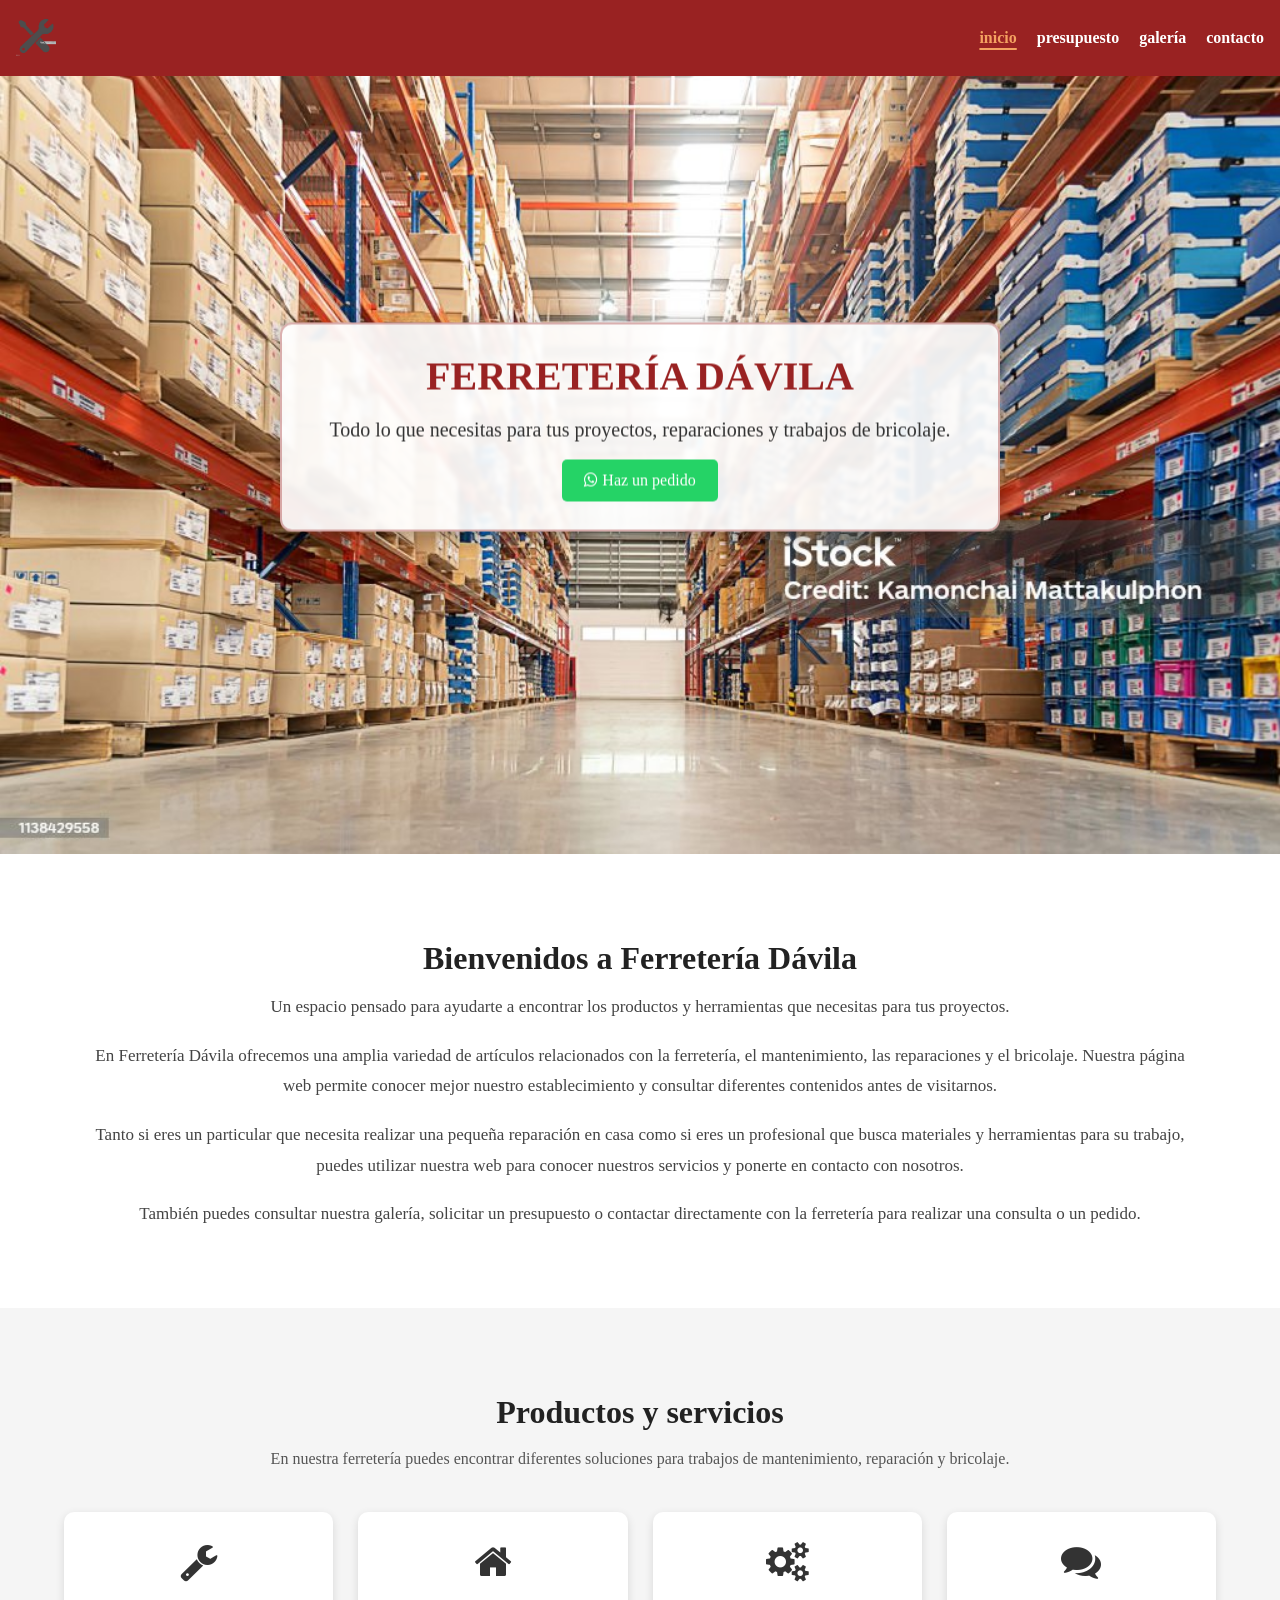
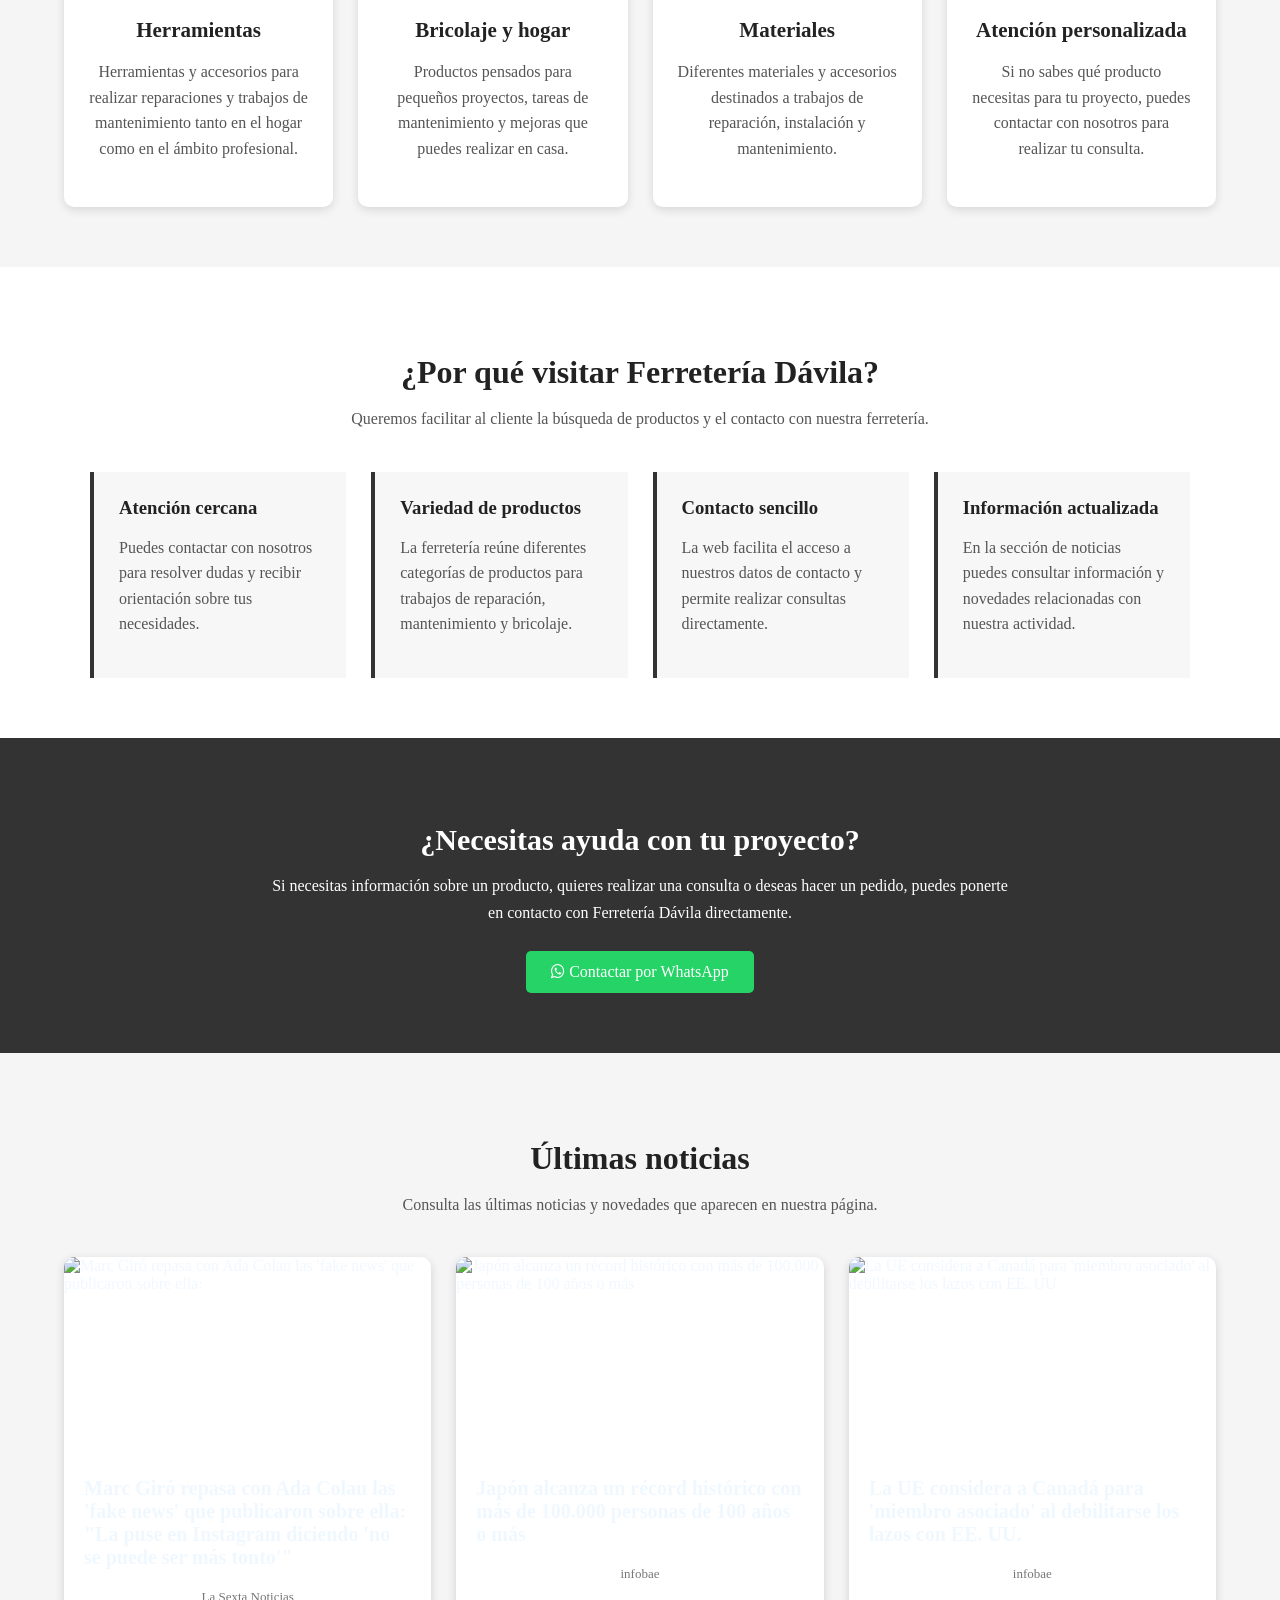
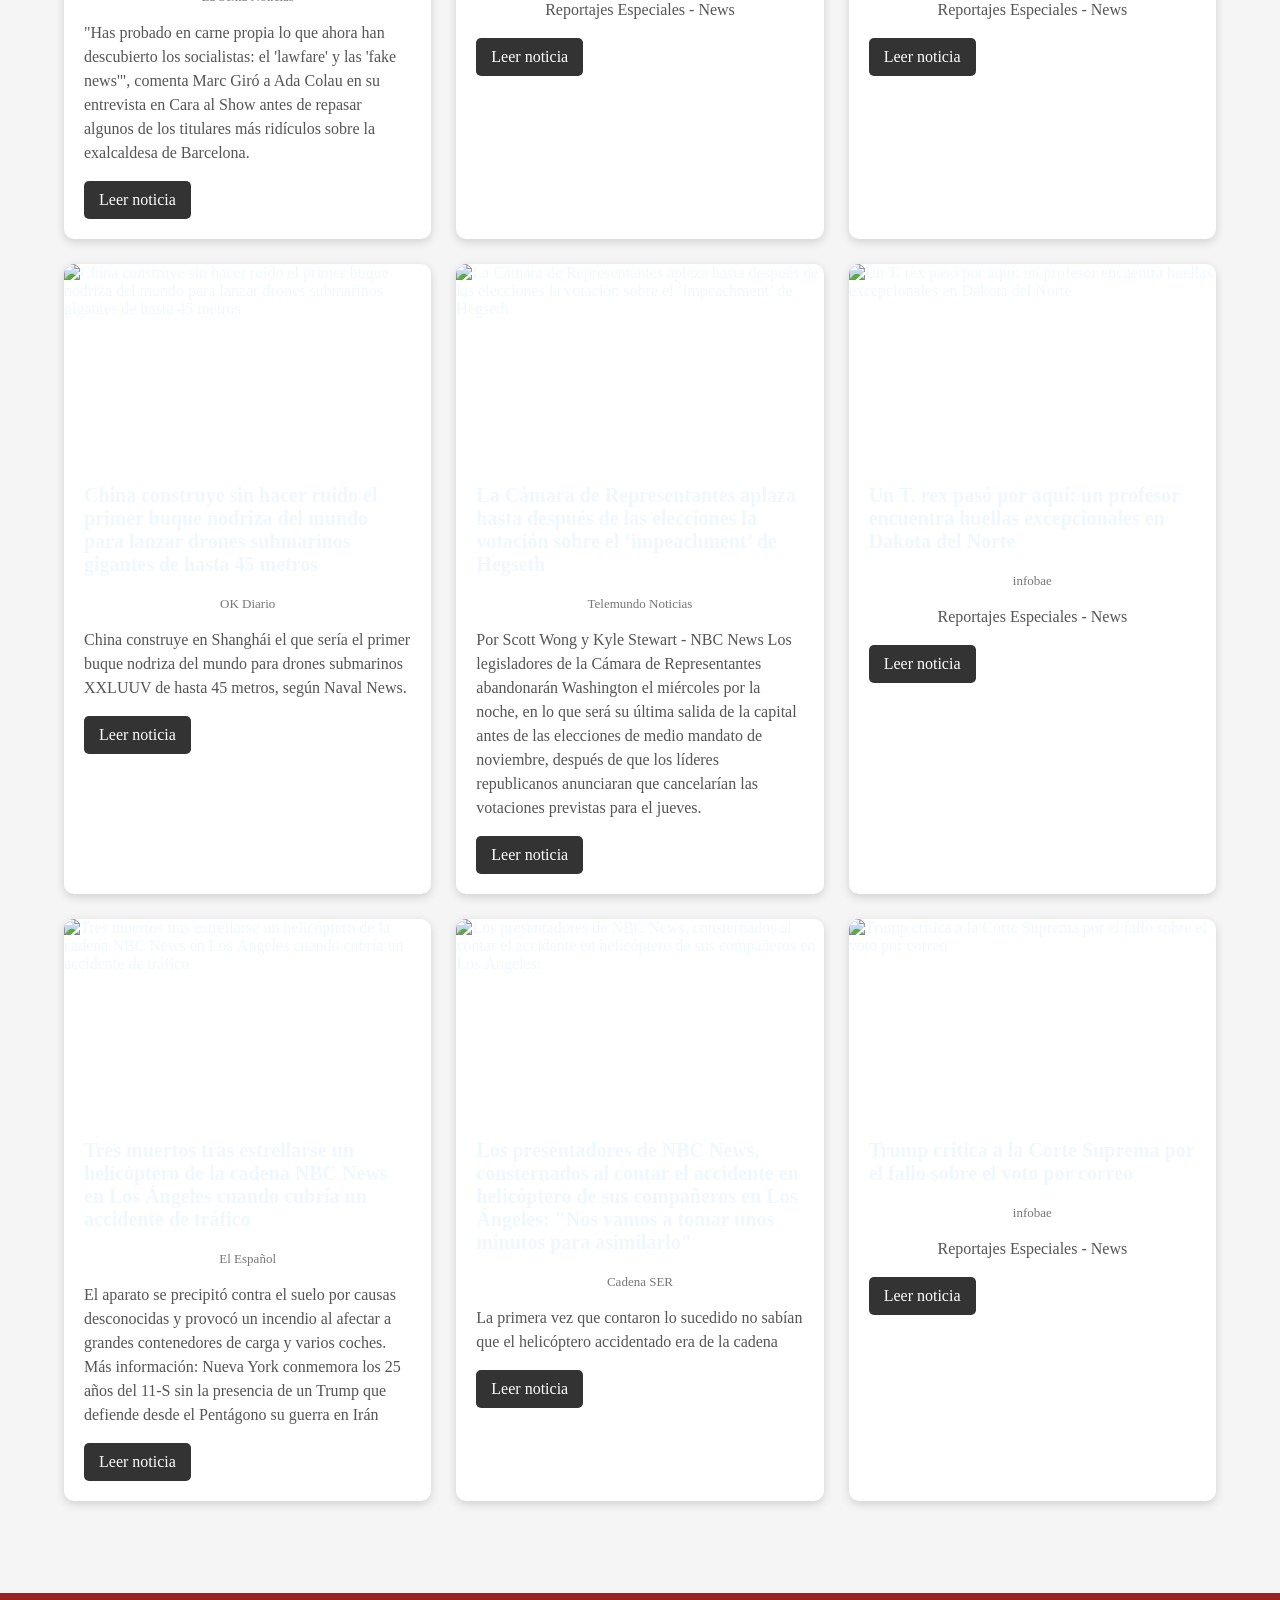
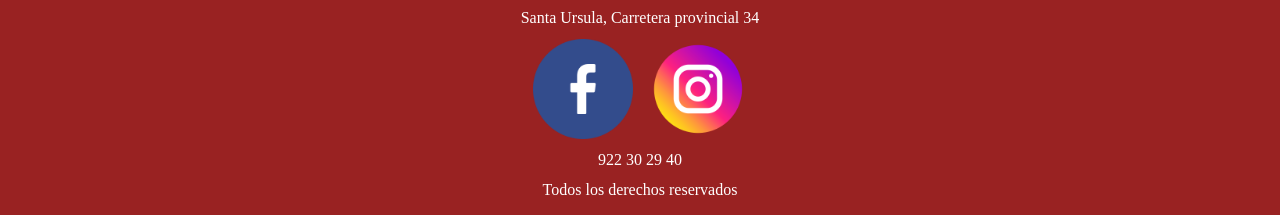
==== commit dbf954d5: "Add files via upload" ====
--- a/index.html
+++ b/index.html
@@ -19,16 +19,15 @@
     <nav>
         <div class="logo">
             <img src="./assets/fotos/sin_fondo.png"
-                 width="40"
-                 height="40"
+                 width="500" height="500"
                  alt="Logo de Ferretería Dávila">
         </div>
 
         <ul>
-            <li><a href="./index.html" id="active">inicio</a></li>
-            <li><a href="./views/presupuesto.html" id="active2">presupuesto</a></li>
-            <li><a href="./views/imagenes.html" id="active3">galería</a></li>
-            <li><a href="./views/contacto.html" id="active4">contacto</a></li>
+            <li><a href="./index.html" class="nav-activa">inicio</a></li>
+            <li><a href="./views/presupuesto.html">presupuesto</a></li>
+            <li><a href="./views/galeria.html">galería</a></li>
+            <li><a href="./views/contacto.html">contacto</a></li>
         </ul>
     </nav>
 
@@ -236,37 +235,21 @@
 
     <footer>
         <p>Santa Ursula, Carretera provincial 34</p>
-
-        <br>
-
-        <a href="https://www.facebook.com">
+<div class="redes-sociales">
+<a href="https://www.facebook.com/davilaferreteria">
             <img src="./assets/fotos/facebook.png"
-                 width="100"
-                 height="100"
+                 width="512" height="512"
                  alt="Facebook">
         </a>
 
-        <a href="https://www.instagram.com">
+        <a href="https://www.instagram.com/davilaferreteria/">
             <img src="./assets/fotos/instagram.png"
-                 width="100"
-                 height="100"
+                 width="512" height="512"
                  alt="Instagram">
         </a>
-
-        <a href="https://www.youtube.com">
-            <img src="./assets/fotos/youtube.png"
-                 width="100"
-                 height="100"
-                 alt="YouTube">
-        </a>
-
-        <br>
-
-        <p>922 30 29 40</p>
-
-        <br>
-
-        <p>Todos los derechos reservados</p>
+</div>
+<p>922 30 29 40</p>
+<p>Todos los derechos reservados</p>
     </footer>
 
 </body>
--- a/css/styles.css
+++ b/css/styles.css
@@ -60,21 +60,7 @@
     color: #f46161;
 }
 
-.topnav a#active {
-    color: #f4a261;
-}
-
-a#active2 {
-    color: #f4a261;
-}
-
-a#active3 {
-    color: #f4a261;
-}
-
-a#active4 {
-    color: #f4a261;
-}
+
 
 .logo {
     display: block;
@@ -167,7 +153,26 @@
     top: 50%;
     left: 50%;
     transform: translate(-50%, -50%);
-    width: 90%;
+    width: min(90%, 720px);
+    box-sizing: border-box;
+    padding: 28px 32px;
+    background: rgba(255, 255, 255, 0.92);
+    color: #222;
+    border: 2px solid rgba(153, 34, 34, 0.35);
+    border-radius: 12px;
+    box-shadow: 0 5px 18px rgba(0, 0, 0, 0.3);
+    backdrop-filter: blur(2px);
+}
+
+.portada-contenido h1 {
+    margin: 0 0 12px;
+    color: #992222;
+}
+
+.portada-contenido p {
+    color: #333;
+    font-weight: 500;
+    line-height: 1.5;
 }
 
 .portada-contenido h1 {
@@ -554,6 +559,7 @@
 
 .foto {
     background-color: white;
+    color: #222;
     border-radius: 10px;
     overflow: hidden;
     box-shadow: 0 4px 10px rgba(0, 0, 0, 0.2);
@@ -575,6 +581,10 @@
 .foto h3 {
     margin: 0;
     padding: 15px;
+    color: #222;
+    background-color: #fff;
+    font-size: 18px;
+    line-height: 1.4;
 }
 
 #visor {
@@ -649,3 +659,155 @@
     text-align: center;
     margin-top: 40px;
 }
+
+/* =========================================
+   GALERÍA DINÁMICA - VISOR
+========================================= */
+
+#visor {
+    display: none;
+    position: fixed;
+    z-index: 1000;
+    inset: 0;
+    background: rgba(0, 0, 0, 0.9);
+    justify-content: center;
+    align-items: center;
+    flex-direction: column;
+}
+
+#imagen-grande {
+    max-width: 80%;
+    max-height: 80%;
+    object-fit: contain;
+    border-radius: 8px;
+}
+
+#cerrar,
+#anterior,
+#siguiente {
+    position: absolute;
+    border: none;
+    background: rgba(0, 0, 0, 0.55);
+    color: white;
+    cursor: pointer;
+    border-radius: 50%;
+}
+
+#cerrar {
+    top: 20px;
+    right: 30px;
+    width: 50px;
+    height: 50px;
+    font-size: 36px;
+}
+
+#anterior,
+#siguiente {
+    top: 50%;
+    transform: translateY(-50%);
+    width: 55px;
+    height: 55px;
+    font-size: 30px;
+}
+
+#anterior {
+    left: 25px;
+}
+
+#siguiente {
+    right: 25px;
+}
+
+#cerrar:hover,
+#anterior:hover,
+#siguiente:hover {
+    background: #c62828;
+}
+
+#contador-galeria {
+    color: white;
+    margin: 15px 0 0;
+    font-size: 16px;
+}
+
+/* Página actual de la navegación */
+.nav-activa {
+    color: #f4a261 !important;
+    font-weight: 700;
+    text-decoration: underline;
+    text-decoration-thickness: 2px;
+    text-underline-offset: 5px;
+}
+
+
+/* =========================================
+   MEJORAS DE ESTRUCTURA Y ACCESIBILIDAD
+========================================= */
+
+.logo img {
+    width: 40px;
+    height: 40px;
+    object-fit: contain;
+}
+
+footer {
+    display: flex;
+    flex-direction: column;
+    align-items: center;
+    gap: 12px;
+}
+
+footer p {
+    margin: 0;
+}
+
+.redes-sociales {
+    display: flex;
+    justify-content: center;
+    align-items: center;
+    gap: 15px;
+}
+
+.redes-sociales img {
+    width: 100px;
+    height: 100px;
+    object-fit: contain;
+    display: block;
+}
+
+.etiqueta-contacto,
+.resultado-dato {
+    font-weight: 700;
+}
+
+.ayuda-plazo {
+    display: block;
+    margin: 10px 0;
+    line-height: 1.5;
+}
+
+.linea-ayuda {
+    display: block;
+}
+
+
+@media (max-width: 700px) {
+    .portada-contenido {
+        width: 88%;
+        padding: 18px 20px;
+    }
+
+    .portada-contenido h1 {
+        font-size: 26px;
+    }
+
+    .portada-contenido p {
+        font-size: 16px;
+        margin: 10px 0;
+    }
+
+    .portada-contenido .boton-whatsapp {
+        padding: 10px 16px;
+        font-size: 14px;
+    }
+}
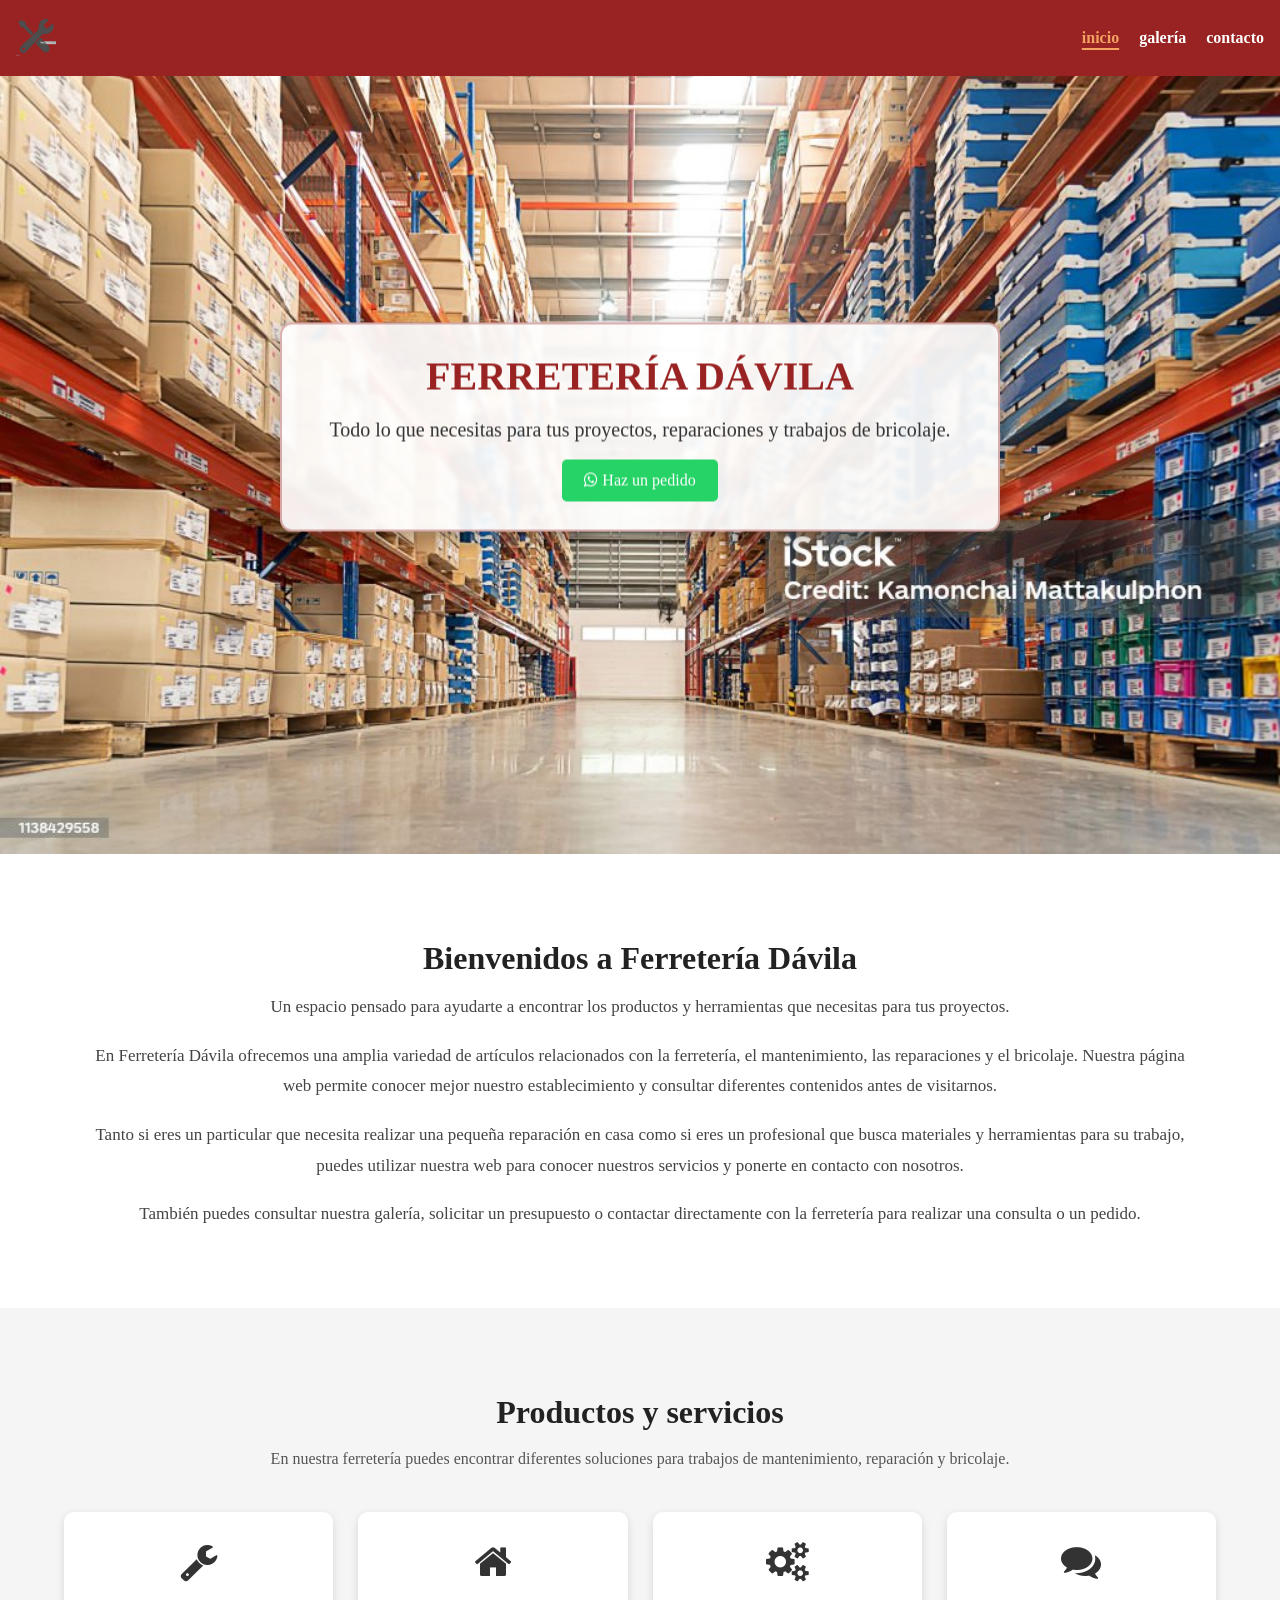
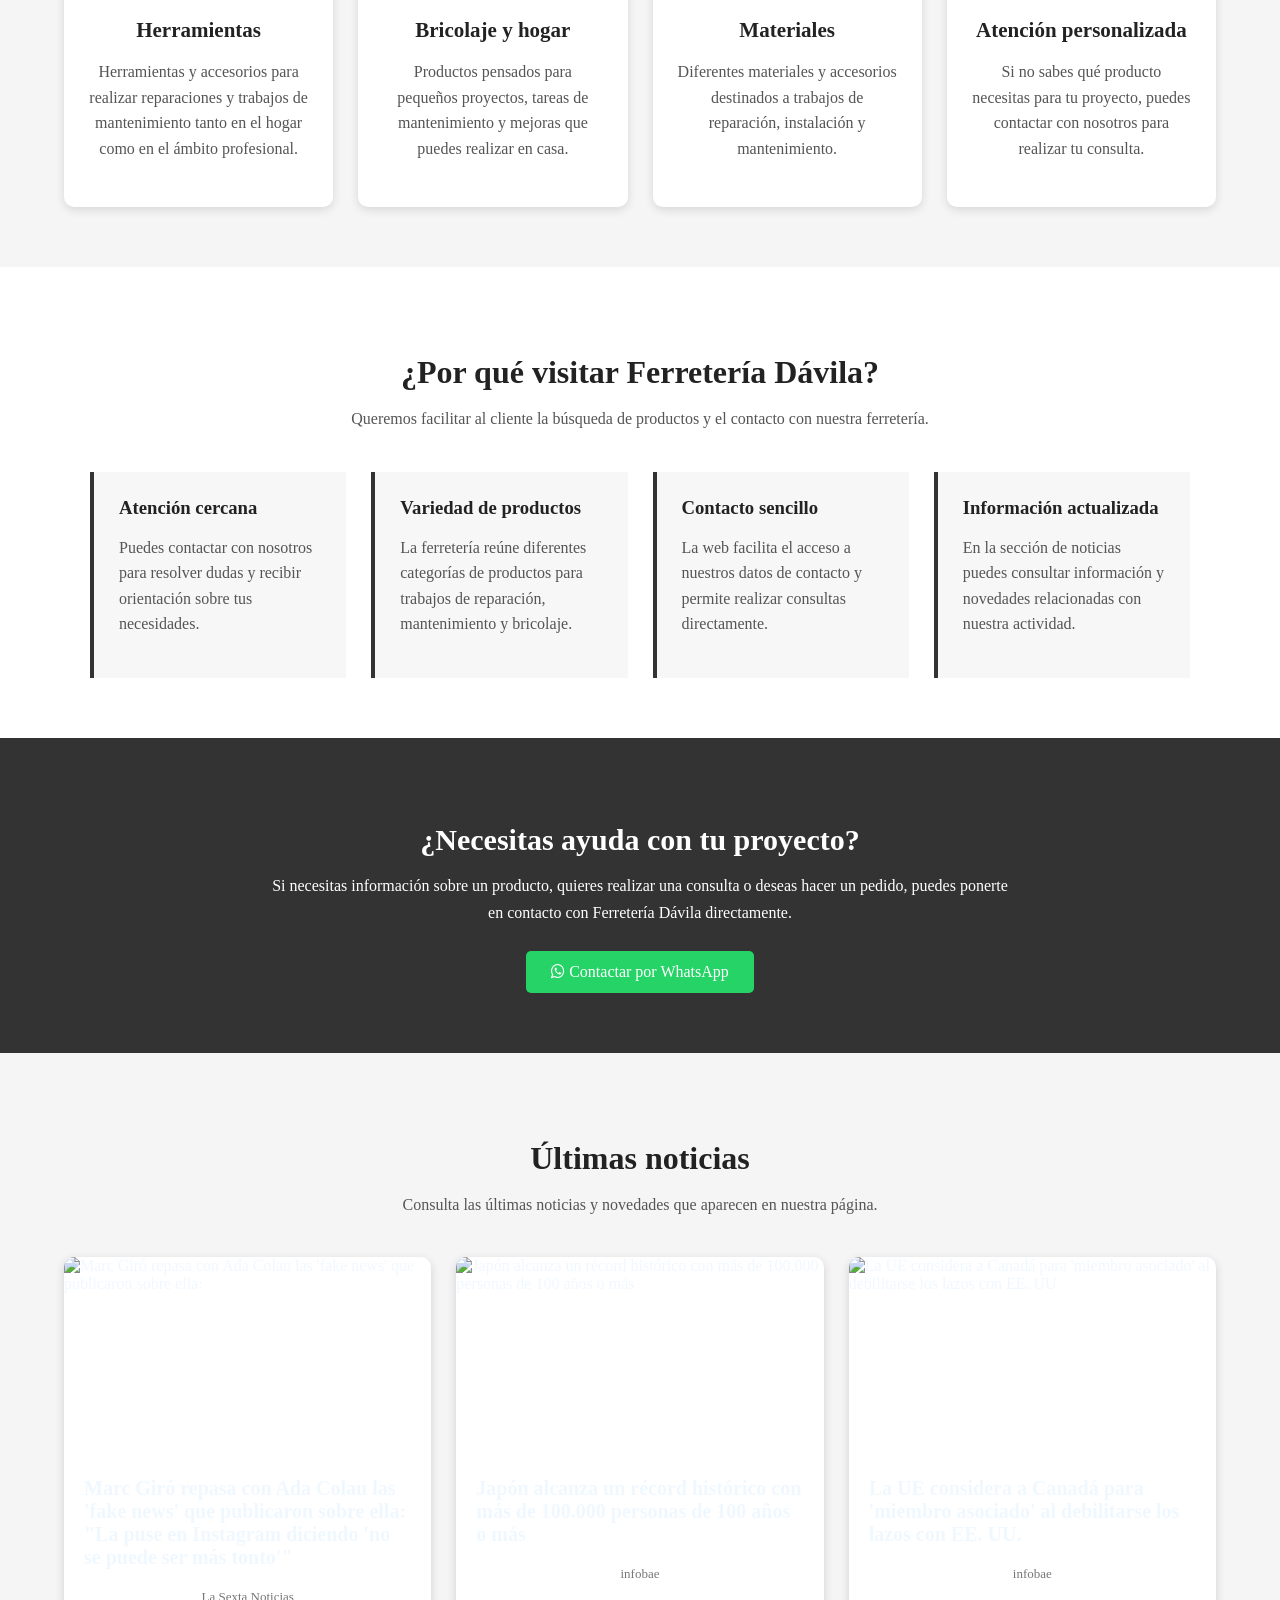
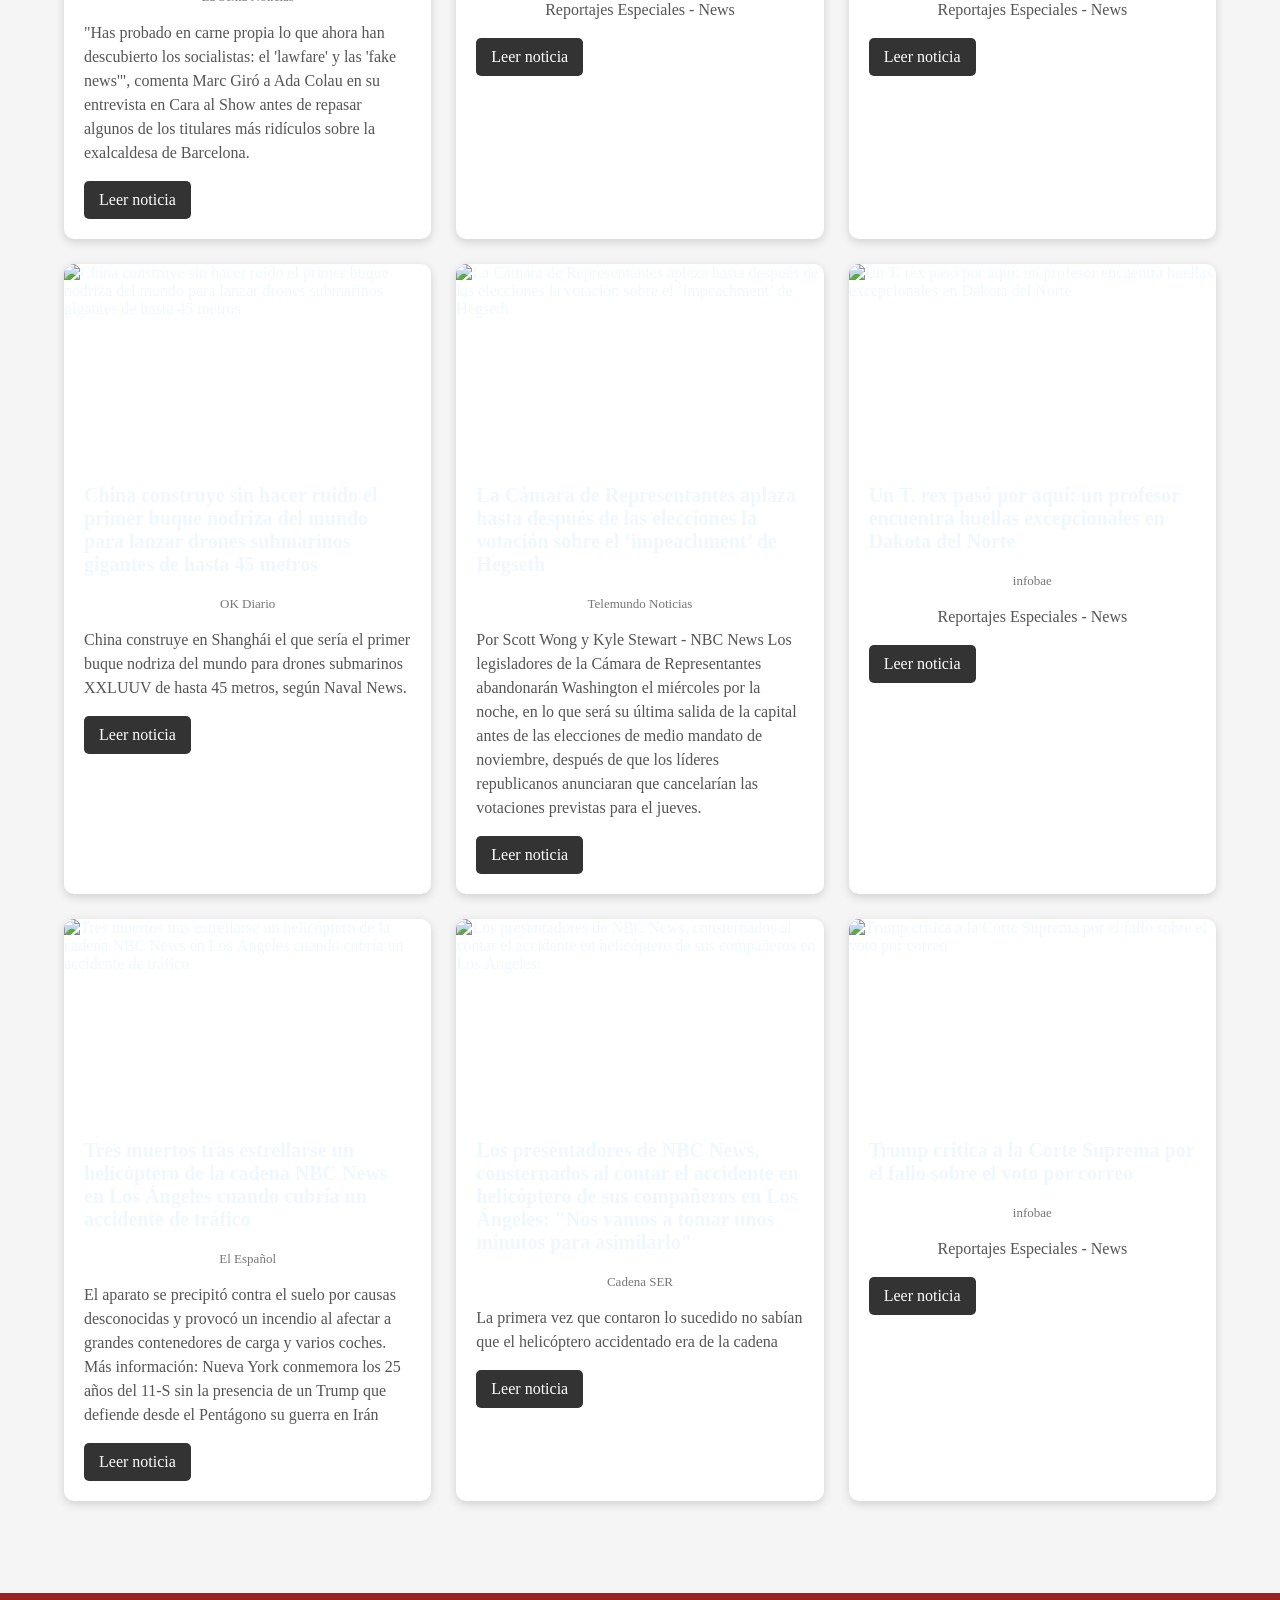
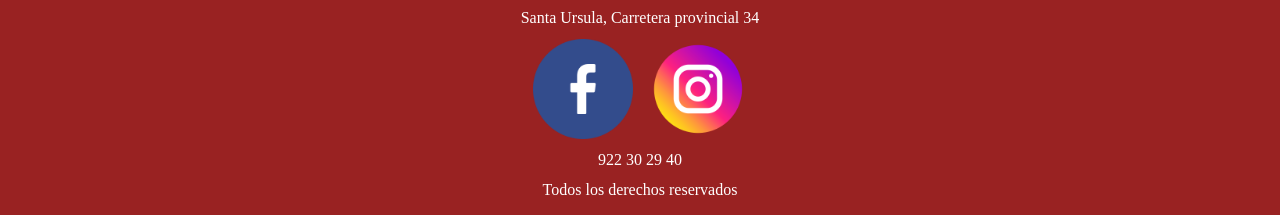
==== commit 1ab6c7c1: "Update index.html" ====
--- a/index.html
+++ b/index.html
@@ -25,7 +25,6 @@
 
         <ul>
             <li><a href="./index.html" class="nav-activa">inicio</a></li>
-            <li><a href="./views/presupuesto.html">presupuesto</a></li>
             <li><a href="./views/galeria.html">galería</a></li>
             <li><a href="./views/contacto.html">contacto</a></li>
         </ul>
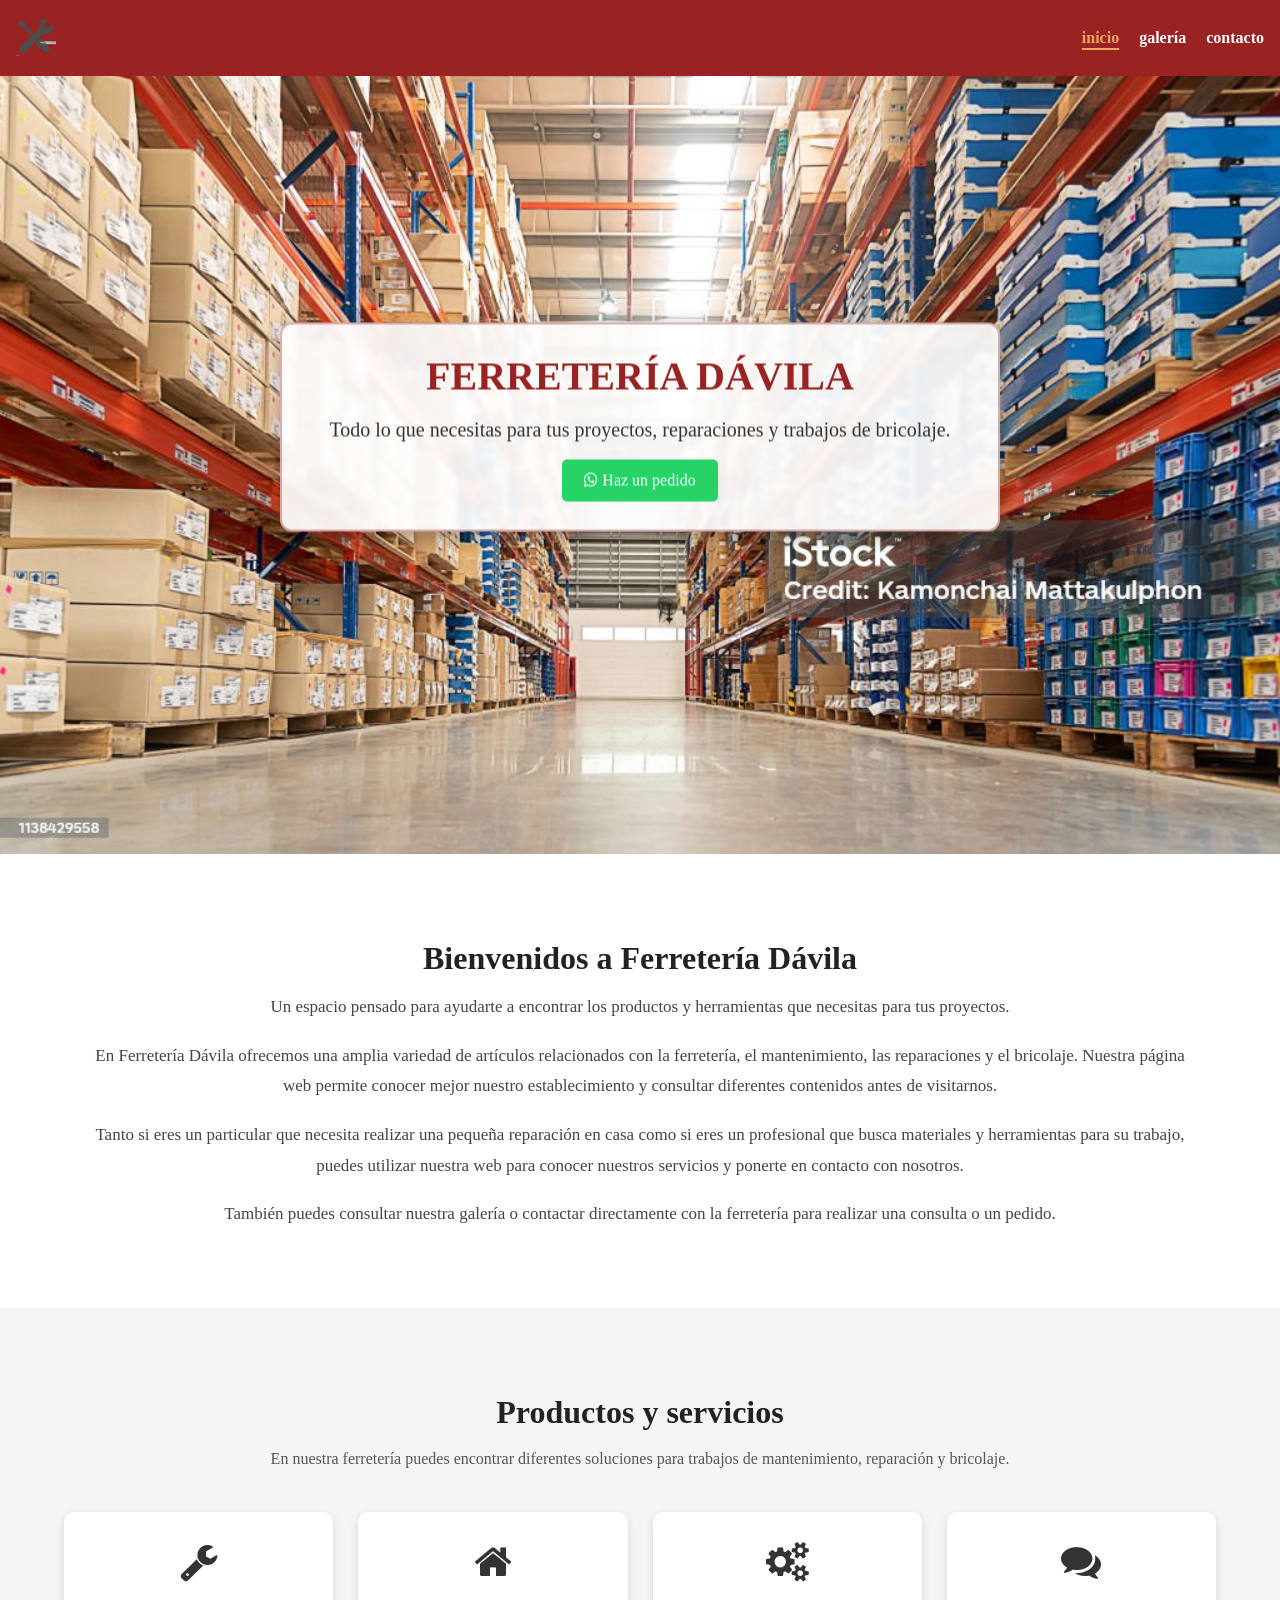
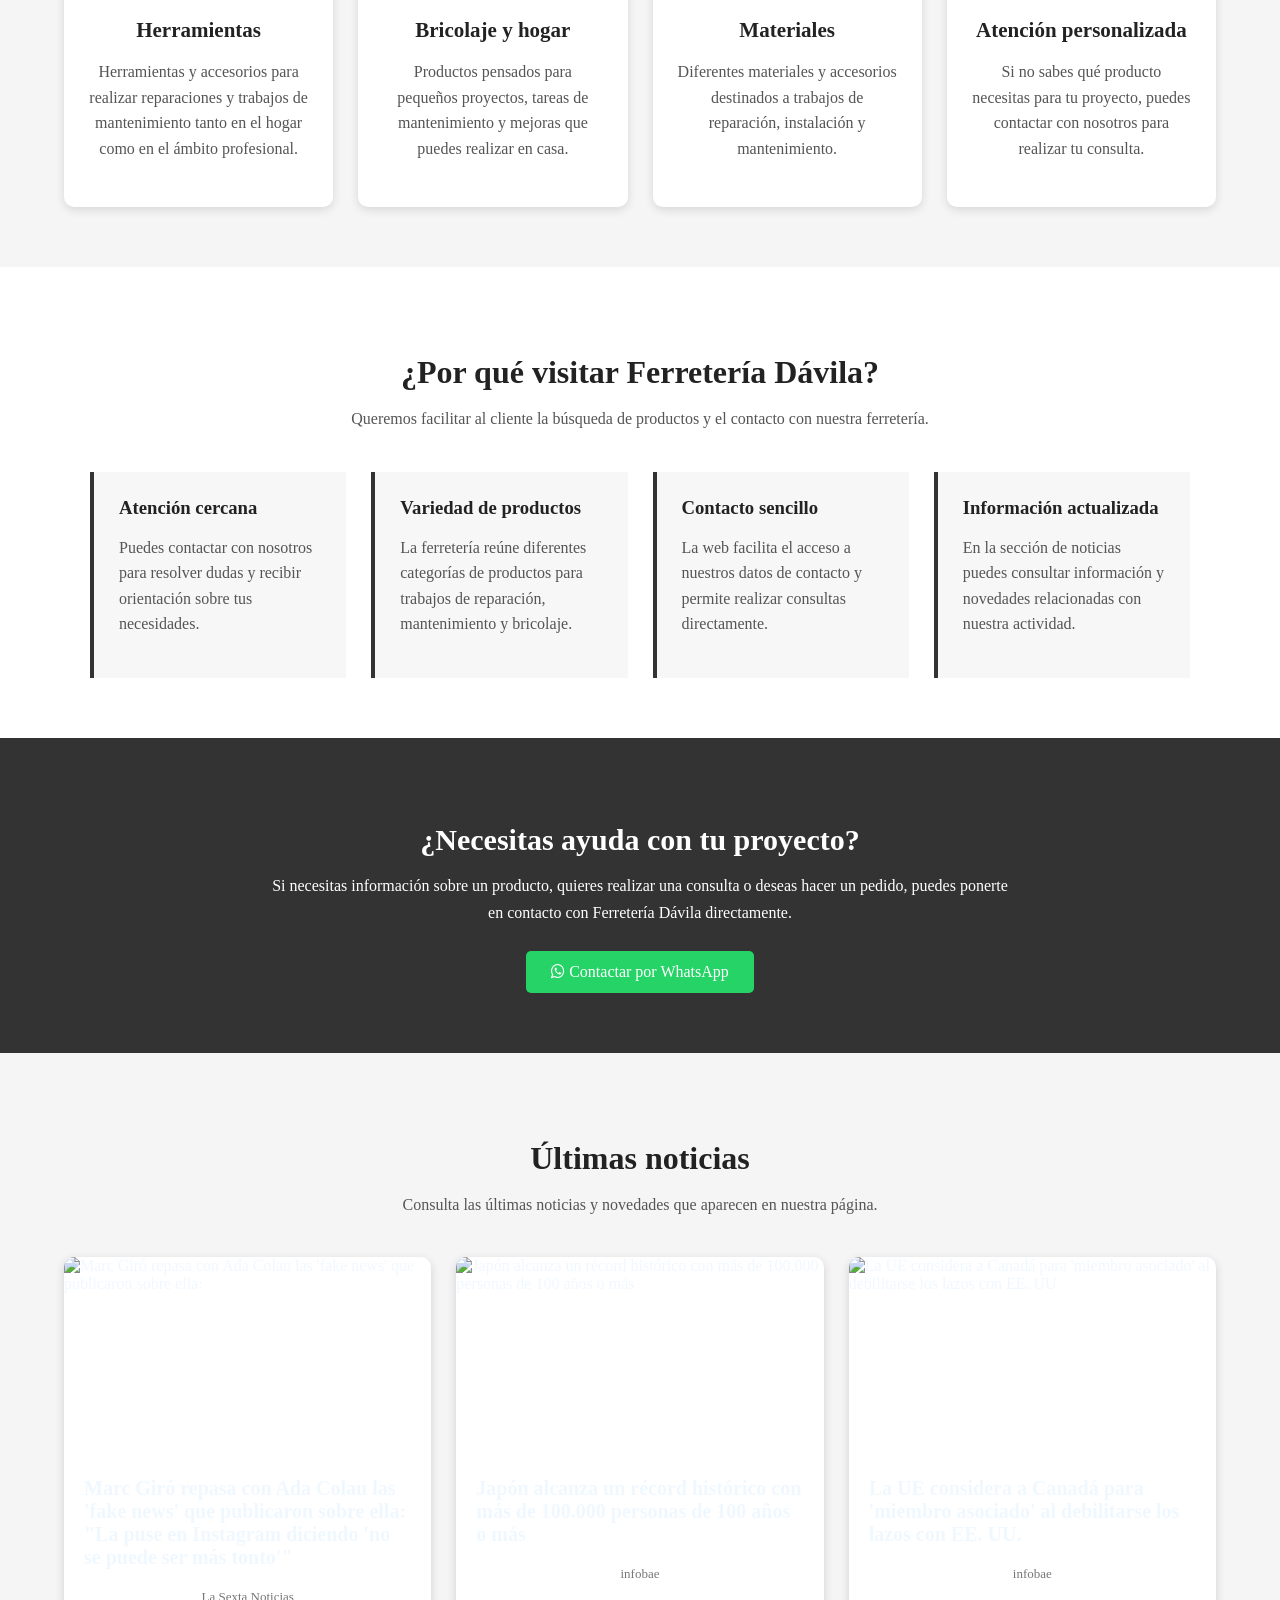
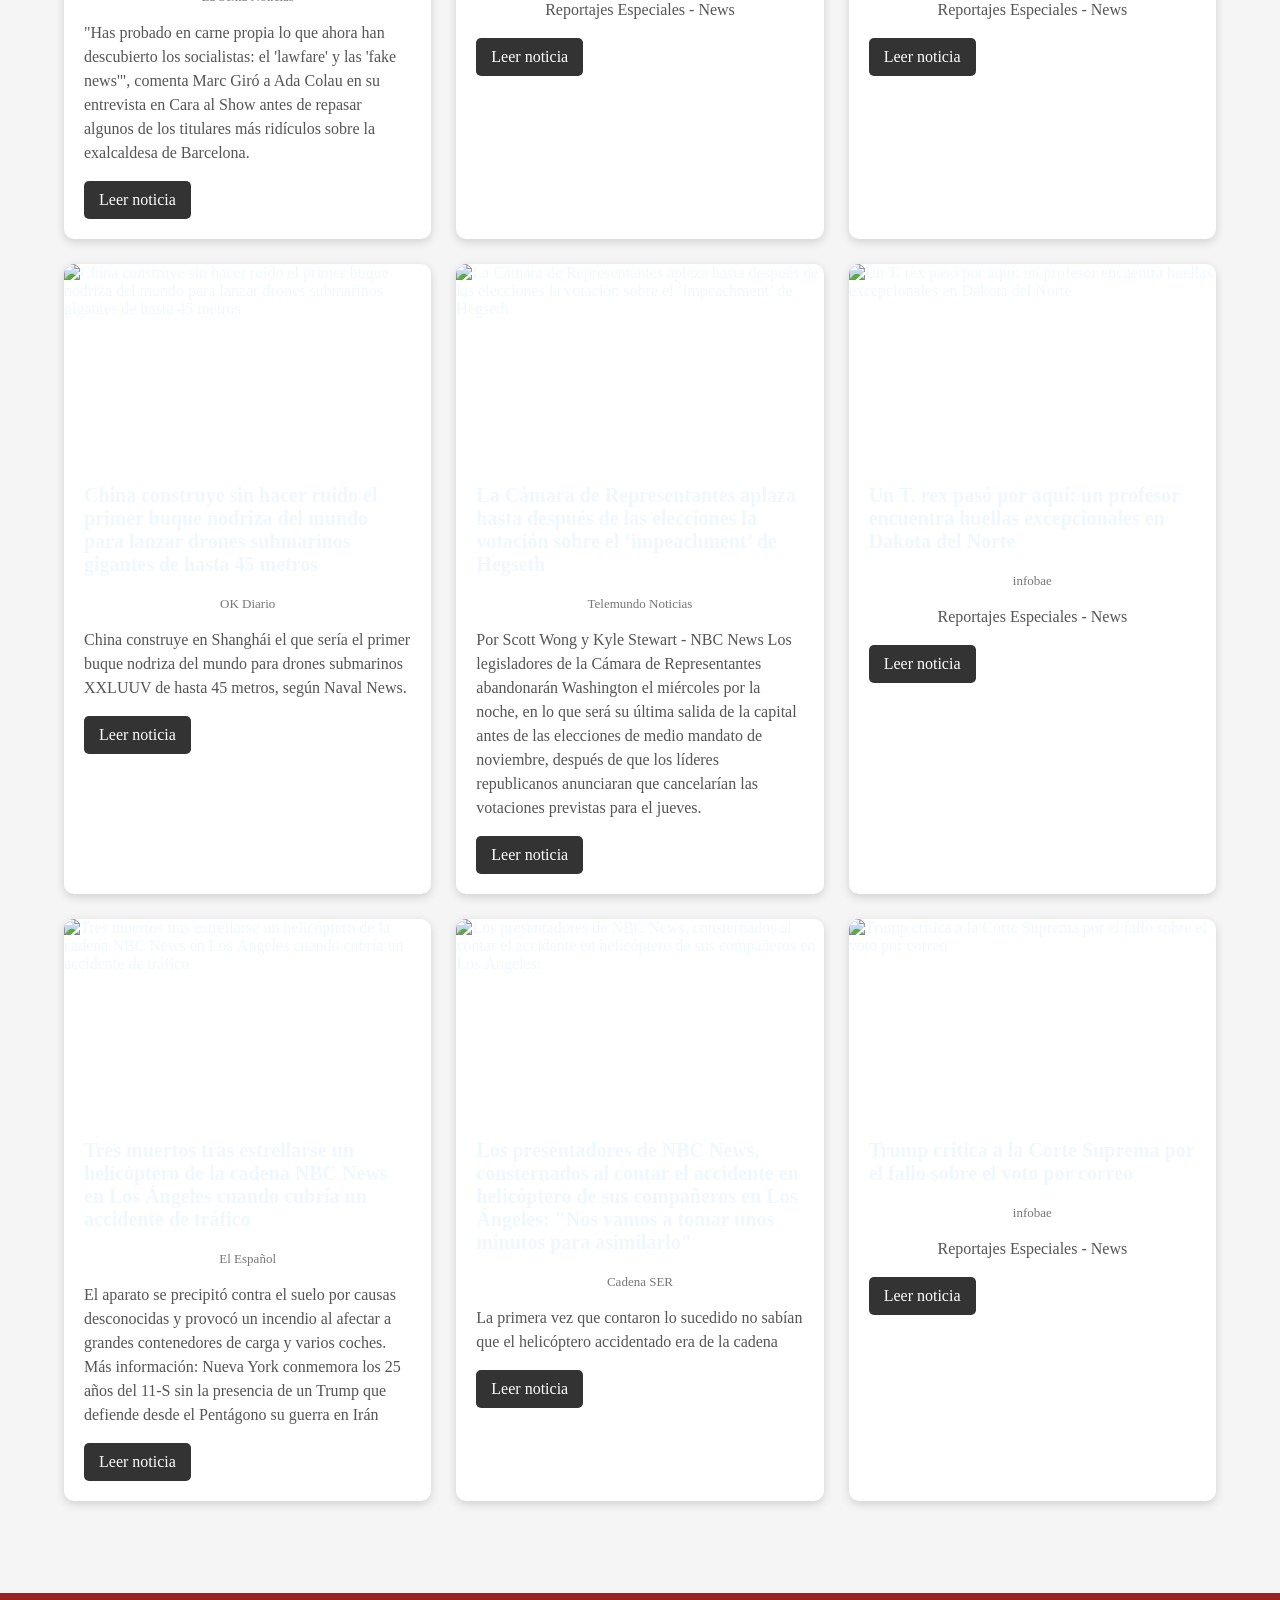
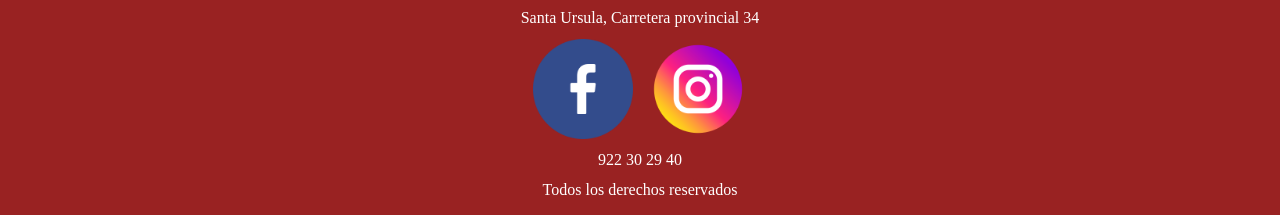
==== commit 6a4e2a8d: "Update index.html" ====
--- a/index.html
+++ b/index.html
@@ -84,8 +84,7 @@
                 </p>
 
                 <p>
-                    También puedes consultar nuestra galería,
-                    solicitar un presupuesto o contactar directamente
+                    También puedes consultar nuestra galería o contactar directamente
                     con la ferretería para realizar una consulta
                     o un pedido.
                 </p>
